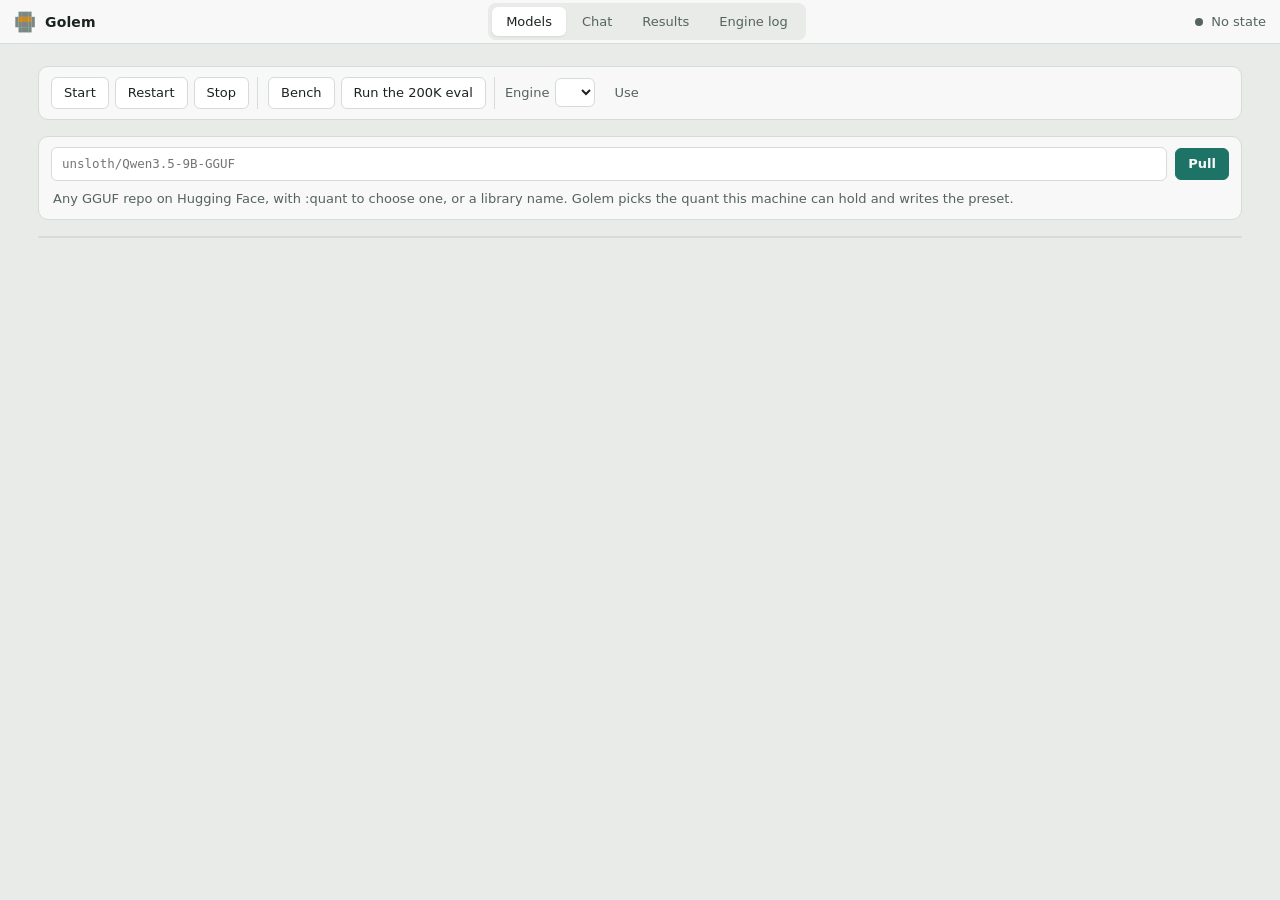
==== bench/report.template.html @ 7718f3d7 "feat(console): a Chat tab that frames the engine's own chat page llama-server serves a chat page on " ====
<!doctype html>
<html lang="en">
<head>
<meta charset="utf-8">
<meta name="viewport" content="width=device-width, initial-scale=1">
<title>Golem</title>
<!-- One page, three places. Served by `golem service` it is the console:
     models, controls, results and the engine log, live. In the Golem window
     (`golem app`) the same page also draws the window's title bar. Written
     by `golem report` it is a snapshot of the results alone. The generator
     replaces the GOLEM_DATA marker with the results.jsonl lines.
     Self-contained: no CDN, no web fonts, opens from file://. -->
<style>
/* The title bar is the header: mark and name, the tabs, the state, and in
   the app the window's own buttons. Under it one working column. Colours
   follow the mark - clay greys, a patina accent, amber kept for "alive" -
   and the one loud element is each model's decode speed. */
:root {
  --ground: #e8ebe8; --surface: #f7f8f7; --raised: #ffffff; --ink: #1b2321; --soft: #56635f;
  --hair: #d5dbd8; --clay: #7a8883; --patina: #1d7466; --spark: #c98a24;
  --ok: #2b8a4b; --busy: #b5731a; --bad: #b23a2e;
  --s1: #1d7466; --s2: #2f67b1; --s3: #b5731a; --s4: #7a4fa6; --s5: #b23a2e; --s6: #56635f;
  --ui: "Segoe UI Variable Text", "Segoe UI Variable", "Segoe UI", system-ui, -apple-system, "Helvetica Neue", sans-serif;
  --display: "Segoe UI Variable Display", "Segoe UI Variable", "Segoe UI", system-ui, -apple-system, sans-serif;
  --code: "Cascadia Mono", "Cascadia Code", ui-monospace, Consolas, monospace;
  --bar: 44px;
  color-scheme: light;
}
@media (prefers-color-scheme: dark) {
  :root:not([data-theme="light"]) {
    --ground: #1f2523; --surface: #262d2b; --raised: #2c3431; --ink: #e3e9e6; --soft: #9aa7a2;
    --hair: #36403d; --clay: #8f9d98; --patina: #52c2ae; --spark: #efb24c;
    --ok: #5cc47e; --busy: #e8a845; --bad: #f07868;
    --s1: #52c2ae; --s2: #6ea9f0; --s3: #e8a845; --s4: #b58ce0; --s5: #f07868; --s6: #9aa7a2;
    color-scheme: dark;
  }
}
:root[data-theme="dark"] {
  --ground: #1f2523; --surface: #262d2b; --raised: #2c3431; --ink: #e3e9e6; --soft: #9aa7a2;
  --hair: #36403d; --clay: #8f9d98; --patina: #52c2ae; --spark: #efb24c;
  --ok: #5cc47e; --busy: #e8a845; --bad: #f07868;
  --s1: #52c2ae; --s2: #6ea9f0; --s3: #e8a845; --s4: #b58ce0; --s5: #f07868; --s6: #9aa7a2;
  color-scheme: dark;
}
* { box-sizing: border-box; scrollbar-width: thin; scrollbar-color: color-mix(in srgb, var(--soft) 45%, transparent) transparent; }
html, body { height: 100%; }
/* An app, not a document: the title bar and the controls stay, and each
   content area - the model list, the results, the log - scrolls itself. */
body { margin: 0; background: var(--ground); color: var(--ink); font: 14px/1.5 var(--ui); -webkit-font-smoothing: antialiased;
  display: flex; flex-direction: column; overflow: hidden; }
code, .code { font-family: var(--code); font-size: 12.5px; }
button, select, input { font: inherit; color: inherit; }
:focus-visible { outline: 2px solid var(--patina); outline-offset: 2px; }

/* ---- title bar --------------------------------------------------------- */
.bar { flex: none; position: relative; z-index: 20; height: var(--bar); display: grid; grid-template-columns: 1fr auto 1fr;
  align-items: center; background: var(--surface); border-bottom: 1px solid var(--hair); user-select: none;
  padding-left: max(14px, env(safe-area-inset-left, 0px)); }
.brand { display: flex; align-items: center; gap: 9px; min-width: 0; }
.brand svg { width: 22px; height: 22px; flex: none; }
.brand span { font: 600 14px/1 var(--display); letter-spacing: .01em; }
.tabs { display: flex; gap: 2px; padding: 4px; background: var(--ground); border-radius: 8px; }
.tabs a { padding: 5px 14px; border-radius: 6px; color: var(--soft); text-decoration: none; font-size: 13px; }
.tabs a:hover { color: var(--ink); }
.tabs a[aria-current="page"] { background: var(--raised); color: var(--ink); box-shadow: 0 1px 2px rgb(0 0 0 / .08); }
.right { display: flex; align-items: center; justify-content: flex-end; gap: 14px; min-width: 0; height: 100%;
  padding-right: max(14px, env(safe-area-inset-right, 0px)); }
.state { display: flex; align-items: center; gap: 8px; font-size: 13px; color: var(--soft); white-space: nowrap; overflow: hidden; }
.state i { width: 8px; height: 8px; border-radius: 50%; background: var(--soft); flex: none; }
.state.up i { background: var(--ok); box-shadow: 0 0 0 3px color-mix(in srgb, var(--ok) 22%, transparent); }
.state.busy i { background: var(--busy); }
.state b { color: var(--ink); font-weight: 600; }
.winbtns { display: none; height: 100%; }
.winbtns button { width: 46px; height: 100%; border: 0; background: transparent; color: var(--soft); cursor: default; display: grid; place-items: center; }
.winbtns button:hover { background: color-mix(in srgb, var(--ink) 8%, transparent); color: var(--ink); }
.winbtns button.x:hover { background: #c42b1c; color: #fff; }
.winbtns svg { width: 10px; height: 10px; stroke: currentColor; fill: none; stroke-width: 1; }
html.app .winbtns { display: flex; }
html.app .right { padding-right: 0; }
.edge { position: fixed; z-index: 30; display: none; }
html.app .edge { display: block; }
.edge.n { top: 0; left: 6px; right: 6px; height: 4px; cursor: n-resize; }
.edge.s { bottom: 0; left: 6px; right: 6px; height: 5px; cursor: s-resize; }
.edge.e { right: 0; top: 6px; bottom: 6px; width: 5px; cursor: e-resize; }
.edge.w { left: 0; top: 6px; bottom: 6px; width: 5px; cursor: w-resize; }
.edge.ne { top: 0; right: 0; width: 8px; height: 8px; cursor: ne-resize; }
.edge.nw { top: 0; left: 0; width: 8px; height: 8px; cursor: nw-resize; }
.edge.se { bottom: 0; right: 0; width: 10px; height: 10px; cursor: se-resize; }
.edge.sw { bottom: 0; left: 0; width: 10px; height: 10px; cursor: sw-resize; }
@media (max-width: 760px) { .bar { grid-template-columns: auto 1fr; } .tabs { grid-column: 1 / -1; grid-row: 2; justify-self: start; }
  .bar { height: auto; padding-block: 8px; row-gap: 8px; } .state span { overflow: hidden; text-overflow: ellipsis; } .state .extra { display: none; } }

/* ---- page -------------------------------------------------------------- */
main { flex: 1; min-height: 0; width: 100%; max-width: 1240px; margin: 0 auto; display: flex;
  padding: 22px max(18px, env(safe-area-inset-right, 0px)) 18px max(18px, env(safe-area-inset-left, 0px)); }
section { flex: 1; min-height: 0; display: flex; flex-direction: column; gap: 16px; }
section[hidden] { display: none; }
section > * { flex: none; }
/* What scrolls in each tab. */
#m-list { flex: 0 1 auto; min-height: 0; overflow-y: auto; }
#tab-results { overflow-y: auto; padding-right: 4px; margin-right: -4px; }
#tab-log > .surface { flex: 1; min-height: 0; display: flex; flex-direction: column; }
#engine-log { flex: 1; min-height: 0; }
#tab-chat > .surface { flex: 1; min-height: 0; display: flex; flex-direction: column; overflow: hidden; }
#chat-key { font-family: var(--code); width: 22ch; }
#chat-frame { flex: 1; min-height: 0; width: 100%; border: 0; border-top: 1px solid var(--hair); background: var(--surface); }
#chat-open { text-decoration: none; }
h2 { font: 600 15px/1.3 var(--display); margin: 14px 0 -6px; }
.sub { color: var(--soft); font-size: 13px; }
.surface { background: var(--surface); border: 1px solid var(--hair); border-radius: 10px; min-width: 0; }
.scroll { overflow-x: auto; }

.btn { font-size: 13px; background: var(--raised); border: 1px solid var(--hair); border-radius: 6px; padding: 5px 12px; cursor: pointer; white-space: nowrap; }
.btn:hover { border-color: color-mix(in srgb, var(--patina) 60%, var(--hair)); }
.btn:disabled { opacity: .45; cursor: default; }
.btn.go { background: var(--patina); border-color: var(--patina); color: var(--surface); font-weight: 600; }
.btn.quiet { background: transparent; border-color: transparent; color: var(--soft); }
.btn.quiet:hover { color: var(--ink); border-color: var(--hair); }
.btn.danger:hover { color: var(--bad); border-color: color-mix(in srgb, var(--bad) 50%, var(--hair)); }
select, input[type=text] { background: var(--raised); border: 1px solid var(--hair); border-radius: 6px; padding: 5px 9px; font-size: 13px; max-width: 100%; }

/* the engine strip */
.strip { display: flex; flex-wrap: wrap; align-items: center; gap: 8px; padding: 10px 12px; }
.strip .group { display: flex; gap: 6px; align-items: center; }
.strip .group + .group { padding-left: 10px; border-left: 1px solid var(--hair); }
.strip label { color: var(--soft); font-size: 13px; }
.msg { margin: 0; padding: 8px 14px; border-top: 1px solid var(--hair); font-size: 13px; color: var(--soft); }
.msg.bad { color: var(--bad); }
pre.log { margin: 0; padding: 12px 14px; font: 12px/1.55 var(--code); color: var(--soft); white-space: pre-wrap; overflow-y: auto; }
#c-log { border-top: 1px solid var(--hair); max-height: 420px; }
/* One job-log line. The clock stamp dims; the === strips stand apart; a
   verdict tag takes the colour the badges use. */
#c-log .jl { min-height: 18px; }
#c-log .jt { color: color-mix(in srgb, var(--soft) 55%, transparent); }
#c-log .jf { color: var(--ink); font-weight: 600; background: color-mix(in srgb, var(--patina) 10%, transparent);
  margin: 2px -14px; padding: 0 14px; }
#c-log .ok { color: var(--ok); }
#c-log .warn { color: var(--busy); }
#c-log .bad { color: var(--bad); }
.progress { padding: 10px 14px 12px; border-top: 1px solid var(--hair); }
.progress .head { display: flex; justify-content: space-between; gap: 12px; font-size: 12px; color: var(--soft); font-variant-numeric: tabular-nums; }
.progress .head b { color: var(--ink); font-weight: 600; overflow: hidden; text-overflow: ellipsis; white-space: nowrap; }
.progress .track { height: 4px; margin-top: 7px; border-radius: 99px; overflow: hidden; background: color-mix(in srgb, var(--patina) 15%, transparent); }
.progress .track i { display: block; height: 100%; width: 0; border-radius: inherit; background: var(--patina); }
@media (prefers-reduced-motion: no-preference) { .progress .track i { transition: width .5s ease-out; } }

/* pull */
.pull { display: flex; gap: 8px; flex-wrap: wrap; align-items: center; padding: 10px 12px; }
.pull input { flex: 1 1 300px; font-family: var(--code); font-size: 12.5px; padding: 7px 10px; }
.pull .sub { flex-basis: 100%; padding-left: 2px; }

/* the model list: one surface, one row per preset */
.models { padding: 0; margin: 0; list-style: none; }
.model { display: grid; grid-template-columns: minmax(0, 1fr) auto; gap: 4px 24px; padding: 16px 18px; border-top: 1px solid var(--hair); }
.model:first-child { border-top: 0; }
.model .name { display: flex; flex-wrap: wrap; align-items: baseline; gap: 4px 10px; }
.model .name strong { font: 600 16px/1.3 var(--display); }
.model .facts { display: flex; flex-wrap: wrap; gap: 2px 16px; color: var(--soft); font-size: 13px; }
.model .facts .code { color: var(--soft); }
.model .speed { grid-column: 2; grid-row: 1 / span 3; align-self: center; text-align: right; font-variant-numeric: tabular-nums; }
.model .speed b { display: block; font: 300 34px/1 var(--display); letter-spacing: -.02em; }
.model .speed b small { font-size: 14px; font-weight: 400; color: var(--soft); letter-spacing: 0; margin-left: 3px; }
.model .speed span { font-size: 12px; color: var(--soft); }
.model .speed.none b { color: var(--hair); }
.model .acts { display: flex; flex-wrap: wrap; gap: 6px; margin-top: 8px; }
.model.serving .name strong::after { content: ""; display: inline-block; width: 7px; height: 7px; margin-left: 9px; border-radius: 50%;
  background: var(--ok); vertical-align: 3px; box-shadow: 0 0 0 3px color-mix(in srgb, var(--ok) 22%, transparent); }
.chip { font-size: 12px; padding: 1px 8px; border-radius: 99px; color: var(--soft); background: color-mix(in srgb, var(--soft) 12%, transparent); }
.chip.role { color: var(--patina); background: color-mix(in srgb, var(--patina) 13%, transparent); }
.chip.away { background: transparent; border: 1px dashed var(--hair); }
.empty { padding: 28px 18px; color: var(--soft); text-align: center; }
@media (max-width: 620px) { .model { grid-template-columns: minmax(0, 1fr); } .model .speed { grid-column: 1; grid-row: auto; text-align: left; } }

/* results */
.filters { display: flex; flex-wrap: wrap; gap: 10px 18px; padding: 10px 12px; }
.filters label { display: flex; gap: 6px; align-items: center; font-size: 13px; color: var(--soft); }
table { border-collapse: collapse; width: 100%; font-size: 13px; }
th, td { padding: 8px 10px; text-align: left; border-bottom: 1px solid var(--hair); white-space: nowrap; }
th { font-weight: 600; color: var(--soft); font-size: 12px; cursor: pointer; user-select: none; background: var(--surface); }
th.num, td.num { text-align: right; font-variant-numeric: tabular-nums; }
tr:last-child td { border-bottom: 0; }
tr.suspect td { opacity: .45; }
tr.classrow td { color: var(--soft); font-size: 12px; font-weight: 600; padding-top: 16px; background: var(--ground); }
.badge { display: inline-block; padding: 0 8px; border-radius: 99px; font-size: 12px; font-weight: 600; }
.PASS { color: var(--ok); background: color-mix(in srgb, var(--ok) 13%, transparent); }
.FAIL { color: var(--bad); background: color-mix(in srgb, var(--bad) 13%, transparent); }
.none { color: var(--soft); border: 1px dashed var(--hair); }
.best { font-weight: 700; color: var(--patina); }
.swatch { display: inline-block; width: 9px; height: 9px; border-radius: 50%; margin-right: 7px; }
.flags { color: var(--soft); font-family: var(--code); font-size: 12px; }
.note { color: var(--soft); max-width: 320px; overflow: hidden; text-overflow: ellipsis; }
.chart { padding: 10px 6px 4px; }
.chart svg { width: 100%; height: auto; display: block; }
.chart text { fill: var(--soft); font-size: 11px; }
.chart .grid { stroke: var(--hair); }
.legend { display: flex; flex-wrap: wrap; gap: 6px 16px; padding: 4px 14px 12px; font-size: 12px; }
#tip { position: fixed; z-index: 40; max-width: 420px; padding: 8px 10px; border: 1px solid var(--hair); border-radius: 8px;
  background: var(--raised); color: var(--ink); font-size: 12px; line-height: 1.5; box-shadow: 0 8px 24px rgb(0 0 0 / .18); pointer-events: none; }
#tip i { color: var(--soft); }
@media (prefers-reduced-motion: no-preference) { .btn, .tabs a { transition: background-color .12s, border-color .12s, color .12s; } }
</style>
</head>
<body>
<header class="bar" id="bar">
  <div class="brand"><svg id="mark" viewBox="0 0 64 68" role="img" aria-label="Golem"></svg><span>Golem</span></div>
  <nav class="tabs" aria-label="Sections">
    <a href="#models" data-tab="models" hidden>Models</a>
    <a href="#chat" data-tab="chat" hidden>Chat</a>
    <a href="#results" data-tab="results">Results</a>
    <a href="#log" data-tab="log" hidden>Engine log</a>
  </nav>
  <div class="right">
    <div class="state" id="c-state"><i></i><span id="c-state-text">Snapshot</span></div>
    <div class="winbtns" aria-label="Window">
      <button data-win="minimize" title="Minimize" aria-label="Minimize"><svg viewBox="0 0 10 10"><path d="M0 5.5h10"/></svg></button>
      <button data-win="maximize" title="Maximize" aria-label="Maximize"><svg viewBox="0 0 10 10"><rect x=".5" y=".5" width="9" height="9"/></svg></button>
      <button data-win="close" class="x" title="Close to the tray" aria-label="Close"><svg viewBox="0 0 10 10"><path d="M0 0l10 10M10 0L0 10"/></svg></button>
    </div>
  </div>
</header>
<div class="edge n" data-edge="n"></div><div class="edge s" data-edge="s"></div><div class="edge e" data-edge="e"></div><div class="edge w" data-edge="w"></div>
<div class="edge ne" data-edge="ne"></div><div class="edge nw" data-edge="nw"></div><div class="edge se" data-edge="se"></div><div class="edge sw" data-edge="sw"></div>

<main>
  <section id="tab-models" hidden>
    <div class="surface">
      <div class="strip" id="control">
        <div class="group">
          <button class="btn" data-run="start">Start</button>
          <button class="btn" data-run="restart">Restart</button>
          <button class="btn danger" data-run="stop">Stop</button>
        </div>
        <div class="group">
          <button class="btn" data-run="bench">Bench</button>
          <button class="btn" data-run="eval">Run the 200K eval</button>
        </div>
        <div class="group">
          <label for="c-engine">Engine</label>
          <select id="c-engine"></select>
          <button class="btn quiet" data-apply="c-engine">Use</button>
        </div>
      </div>
      <p class="msg" id="c-msg" role="status" aria-live="polite" hidden></p>
      <div class="progress" id="c-progress" role="progressbar" aria-valuemin="0" aria-valuemax="100" hidden>
        <div class="head"><b id="c-progress-label"></b><span id="c-progress-amount"></span></div>
        <div class="track"><i id="c-progress-fill"></i></div>
      </div>
      <pre class="log" id="c-log" hidden></pre>
    </div>

    <form class="surface pull" id="pull-form">
      <input type="text" id="pull-ref" placeholder="unsloth/Qwen3.5-9B-GGUF" aria-label="Model to pull from Hugging Face: owner/repo, owner/repo:quant, or a library name" autocomplete="off" spellcheck="false">
      <button class="btn go" type="submit">Pull</button>
      <span class="sub" id="pull-msg">Any GGUF repo on Hugging Face, with :quant to choose one, or a library name. Golem picks the quant this machine can hold and writes the preset.</span>
    </form>

    <ul class="surface models" id="m-list"></ul>
  </section>

  <section id="tab-results">
    <div class="surface filters">
      <label>Host <select id="f-host"></select></label>
      <label>Engine <select id="f-engine"></select></label>
      <label>Model <select id="f-model"></select></label>
      <label>Size <select id="f-class"></select></label>
      <label><input type="checkbox" id="f-quiet" checked> Quiet runs only</label>
    </div>

    <h2>Best decode per model and engine build</h2>
    <div class="surface scroll"><table id="board"></table></div>

    <h2>Decode against prefill <span class="sub" id="chart-class"></span></h2>
    <div class="surface chart">
      <div class="filters" style="padding:6px 8px 0"><label>Show <select id="f-class-chart"></select></label></div>
      <div id="scatter"></div><div class="legend" id="legend"></div>
      <p class="sub" style="margin:0;padding:0 14px 12px">Models of different sizes do not compare: a 0.5B at 269 t/s says nothing
        about a 35B at 59. Pick a size, or read t/s per active B in the table.</p>
    </div>

    <h2>All runs <span class="sub" id="meta"></span></h2>
    <div class="surface scroll"><table id="runs"></table></div>
  </section>

  <section id="tab-chat" hidden>
    <div class="surface">
      <div class="strip" id="chat-key-strip">
        <span class="sub">The chat asks for an API key the first time. Paste this one into it:</span>
        <input type="password" id="chat-key" readonly aria-label="API key" spellcheck="false">
        <button class="btn go" id="chat-copy">Copy key</button>
        <button class="btn quiet" id="chat-show">Show</button>
        <a class="btn quiet" id="chat-open" target="_blank" rel="noopener">Open in the browser</a>
      </div>
      <p class="msg" id="chat-msg" role="status" aria-live="polite" hidden></p>
      <iframe id="chat-frame" title="Chat" allow="clipboard-read; clipboard-write; microphone" hidden></iframe>
    </div>
  </section>

  <section id="tab-log" hidden>
    <div class="surface"><div class="strip sub" id="log-file"></div><pre class="log" id="engine-log"></pre></div>
  </section>
  <div id="tip" hidden></div>
</main>

<script id="golem-data" type="application/json">/*GOLEM_DATA*/</script>
<script>
"use strict";
let ROWS = [];
try { ROWS = JSON.parse(document.getElementById("golem-data").textContent); } catch (e) { ROWS = []; }

const $ = (id) => document.getElementById(id);
const esc = (s) => String(s ?? "").replace(/[&<>"]/g, (c) => ({ "&": "&amp;", "<": "&lt;", ">": "&gt;", '"': "&quot;" }[c]));
const fmt = (v, d = 1) => (v == null || isNaN(v)) ? "–" : Number(v).toFixed(d);
const day = (ts) => (ts || "").slice(0, 10);
// A verdict as a class name: only the two the stylesheet knows, whatever a
// row says.
const verdict = (v) => (v === "PASS" || v === "FAIL" ? v : "none");
// The records, one per line; a line that will not parse (a write cut short)
// is skipped rather than costing the page every other row.
const parseRows = (text) => text.split("\n").filter((l) => l.trim().startsWith("{")).flatMap((l) => {
  try { return [JSON.parse(l)]; } catch (e) { return []; }
});
const post = (path, body) => fetch(path, { method: "POST", headers: { "Content-Type": "application/x-www-form-urlencoded" }, body });

// ---- the window (golem app) -------------------------------------------
// The app opens the page with ?app; the title bar then moves, resizes and
// closes the window through the webview's message channel - wry's
// window.ipc, or WebView2's own chrome.webview under it.
const send = window.ipc?.postMessage ? (m) => window.ipc.postMessage(m)
  : window.chrome?.webview?.postMessage ? (m) => window.chrome.webview.postMessage(m) : null;
const APP = (new URLSearchParams(location.search).has("app") || !!window.__GOLEM_APP__) && !!send;
if (APP) {
  document.documentElement.classList.add("app");
  const ask = send;
  $("bar").addEventListener("mousedown", (e) => {
    if (e.button !== 0 || e.target.closest("a, button, select, input")) return;
    if (e.detail === 2) ask("maximize"); else ask("drag");
  });
  document.querySelectorAll("[data-win]").forEach((b) => b.onclick = () => ask(b.dataset.win));
  document.querySelectorAll("[data-edge]").forEach((d) => d.addEventListener("mousedown", (e) => {
    if (e.button === 0) { e.preventDefault(); ask("resize:" + d.dataset.edge); }
  }));
}

// ---- the mark ---------------------------------------------------------
// The same cells as golem_core::mark::GRID (a test keeps them equal):
// 0 empty, 1 clay, 2 spark. The spark shows the engine's state.
const GRID = ["011110", "122221", "111111", "011110"];
function drawMark(state) {
  const cw = 10, ch = 16, pad = 2;
  const spark = state === "up" ? "var(--ok)" : state === "busy" ? "var(--busy)" : state === "down" ? "var(--soft)" : "var(--spark)";
  let out = "";
  GRID.forEach((row, r) => [...row].forEach((c, k) => {
    if (c === "0") return;
    out += `<rect x="${pad + k * cw}" y="${pad + r * ch}" width="${cw + .3}" height="${ch + .3}" fill="${c === "2" ? spark : "var(--clay)"}"/>`;
  }));
  $("mark").innerHTML = out;
}
drawMark();

// ---- tabs -------------------------------------------------------------
let LIVE = false;
function showTab(name) {
  const tabs = [...document.querySelectorAll(".tabs a")].filter((a) => !a.hidden).map((a) => a.dataset.tab);
  if (!tabs.includes(name)) name = tabs[0];
  document.querySelectorAll(".tabs a").forEach((a) => {
    if (a.dataset.tab === name) a.setAttribute("aria-current", "page");
    else a.removeAttribute("aria-current");
  });
  ["models", "chat", "results", "log"].forEach((t) => { $("tab-" + t).hidden = t !== name; });
  if (name === "chat") showChat();
}
window.addEventListener("hashchange", () => showTab(location.hash.slice(1)));

// ---- results ----------------------------------------------------------
const KEY_FLAGS = ["n-cpu-moe", "fit", "fit-target", "ubatch-size", "spec-type", "ctx-size", "cache-type-k"];
const flagStr = (f) => KEY_FLAGS.filter((k) => f && f[k] != null).map((k) => `${k.replace("cache-type-", "kv-")}=${f[k]}`).join(" ");

// What the model is, read from its GGUF header when the row was recorded.
const paramsCell = (r) => {
  if (r.params_b == null) return "–";
  let s = `${fmt(r.params_b, 1)}B`;
  if (r.moe && r.params_active_b != null) s += ` / ${fmt(r.params_active_b, 1)}B active`;
  if (r.experts) s += `, ${esc(r.experts)}`;
  return s;
};

// Comparing tok/s across model sizes is not a comparison, so the leaderboard
// ranks inside size classes, and the cross-size column is an explicit
// ratio - decode per billion *active* parameters.
const CLASSES = ["Up to 2B active", "2–8B active", "8–20B active", "20B+ active", "Unknown size"];
const classOf = (r) => {
  const p = r.params_active_b ?? r.params_b;
  if (p == null) return CLASSES[4];
  if (p < 2) return CLASSES[0];
  if (p < 8) return CLASSES[1];
  if (p < 20) return CLASSES[2];
  return CLASSES[3];
};
const efficiency = (r) => {
  const p = r.params_active_b ?? r.params_b;
  return p && r.decode_median ? r.decode_median / p : null;
};
const modelLine = (r) => {
  const bits = [];
  if (r.params_b != null) bits.push(`${fmt(r.params_b, 1)}B params` + (r.moe && r.params_active_b != null ? ` (${fmt(r.params_active_b, 1)}B active)` : ""));
  if (r.moe) bits.push(`MoE${r.experts ? " " + r.experts : ""}`);
  if (r.n_layer) bits.push(`${r.n_layer} layers`);
  if (r.ctx) bits.push(`served ctx ${(r.ctx / 1024).toFixed(0)}K` + (r.ctx_train && r.ctx_train != r.ctx ? ` (native ${(r.ctx_train / 1024).toFixed(0)}K)` : ""));
  return bits.join(", ");
};

let modelNames = [];
const colorOf = (m) => `var(--s${(modelNames.indexOf(m) % 6) + 1})`;
function fillSelect(id, values) {
  const sel = $(id), cur = sel.value;
  sel.innerHTML = `<option value="">All</option>` + values.map((v) => `<option>${esc(v)}</option>`).join("");
  if (values.includes(cur)) sel.value = cur;
}
function fillFilters() {
  modelNames = [...new Set(ROWS.map((r) => r.model))].sort();
  fillSelect("f-host", [...new Set(ROWS.map((r) => r.host))].sort());
  fillSelect("f-engine", [...new Set(ROWS.map((r) => r.engine))].sort());
  fillSelect("f-model", modelNames);
}
fillFilters();
fillSelect("f-class", CLASSES);
fillSelect("f-class-chart", CLASSES);
// The most common host by default: numbers only compare on the same box.
const hostCount = {};
ROWS.forEach((r) => { hostCount[r.host] = (hostCount[r.host] || 0) + 1; });
const topHost = Object.keys(hostCount).sort((a, b) => hostCount[b] - hostCount[a])[0];
if (topHost) $("f-host").value = topHost;

function filtered() {
  const h = $("f-host").value, e = $("f-engine").value, m = $("f-model").value, q = $("f-quiet").checked, c = $("f-class").value;
  return ROWS.filter((r) => (!h || r.host === h) && (!e || r.engine === e) && (!m || r.model === m)
    && (!q || r.quiet !== false) && (!c || classOf(r) === c));
}

function renderBoard(rows) {
  const groups = {};
  rows.forEach((r) => {
    const k = [r.host, r.engine, r.engine_build, r.model].join("|");
    (groups[k] = groups[k] || { bench: [], eval: [] })[r.kind === "eval" ? "eval" : "bench"].push(r);
  });
  const lines = Object.values(groups).filter((g) => g.bench.length).map((g) => {
    const best = g.bench.reduce((a, b) => ((b.decode_median ?? 0) > (a.decode_median ?? 0) ? b : a));
    const ev = g.eval.sort((a, b) => (a.ts < b.ts ? 1 : -1))[0];
    return { best, ev };
  }).sort((a, b) => {
    const ca = CLASSES.indexOf(classOf(a.best)), cb = CLASSES.indexOf(classOf(b.best));
    return ca - cb || (b.best.decode_median ?? 0) - (a.best.decode_median ?? 0);
  });
  if (!lines.length) { $("board").innerHTML = `<tr><td class="empty">No bench runs match the filters.</td></tr>`; return; }
  const bestByClass = {};
  lines.forEach(({ best: r }) => {
    const c = classOf(r);
    if (!(c in bestByClass) || (r.decode_median ?? 0) > bestByClass[c]) bestByClass[c] = r.decode_median;
  });
  let lastClass = null;
  $("board").innerHTML = `<thead><tr><th>Model</th><th>Engine</th><th>Params</th><th class="num">Ctx</th><th class="num">Threads</th><th class="num">Decode</th><th class="num">Best</th>
    <th class="num">MTP</th><th class="num">Prefill</th><th class="num">t/s per active B</th><th class="num">VRAM GB</th><th class="num">RAM GB</th><th>200K needle</th><th class="num">At depth</th><th>Date</th><th>Flags</th></tr></thead><tbody>` +
    lines.map(({ best: r, ev }) => {
      const needle = ev?.eval?.needle;
      const cls = classOf(r);
      const head = cls !== lastClass ? `<tr class="classrow"><td colspan="16">${esc(cls)}</td></tr>` : "";
      lastClass = cls;
      return head + `<tr><td><span class="swatch" style="background:${colorOf(r.model)}"></span>${esc(r.model)}</td>
        <td>${esc(r.engine)} <span class="flags">${esc(r.engine_build)}</span></td>
        <td>${paramsCell(r)}</td>
        <td class="num">${r.ctx ? (r.ctx / 1024).toFixed(0) + "K" : "–"}</td>
        <td class="num">${r.threads != null ? r.threads : "–"}</td>
        <td class="num ${r.decode_median === bestByClass[cls] ? "best" : ""}">${fmt(r.decode_median)}</td><td class="num">${fmt(r.decode_best)}</td>
        <td class="num">${r.draft_accept == null ? "–" : Math.round(r.draft_accept * 100) + "%"}</td>
        <td class="num">${fmt(r.prefill, 0)}</td><td class="num">${fmt(efficiency(r), 1)}</td>
        <td class="num">${r.vram_mib ? fmt(r.vram_mib / 1024) : "–"}</td>
        <td class="num">${r.ram_used_gib != null ? fmt(r.ram_used_gib) : "–"}</td>
        <td>${needle ? `<span class="badge ${verdict(needle)}">${needle === "PASS" ? "Pass" : "Fail"}</span>` : `<span class="badge none">Not run</span>`}${ev?.eval?.tools === "FAIL" ? ` <span class="badge FAIL">Tools</span>` : ""}</td>
        <td class="num">${fmt(ev?.eval?.depth_decode)}</td><td>${day(r.ts)}</td><td class="flags">${esc(flagStr(r.flags))}</td></tr>`;
    }).join("") + "</tbody>";
}

function renderScatter(rows) {
  const active = $("f-class-chart").value;
  $("chart-class").textContent = active ? active : "every size";
  const pts = rows.filter((r) => r.kind === "bench" && r.decode_median && r.prefill && (!active || classOf(r) === active));
  if (!pts.length) { $("scatter").innerHTML = `<div class="empty">No bench runs with both decode and prefill.</div>`; $("legend").innerHTML = ""; return; }
  const W = 900, H = 320, L = 48, R = 16, T = 12, B = 34;
  const xs = pts.map((p) => p.prefill), ys = pts.map((p) => p.decode_median);
  const pad = (lo, hi) => { const d = (hi - lo) || hi * 0.2 || 1; return [Math.max(0, lo - d * 0.15), hi + d * 0.15]; };
  const [x0, x1] = pad(Math.min(...xs), Math.max(...xs)), [y0, y1] = pad(Math.min(...ys), Math.max(...ys));
  const X = (v) => L + (v - x0) / (x1 - x0) * (W - L - R), Y = (v) => H - B - (v - y0) / (y1 - y0) * (H - T - B);
  const ticks = (lo, hi) => { const s = Math.pow(10, Math.floor(Math.log10((hi - lo) / 4))); const st = [1, 2, 5, 10].map((m) => m * s).find((v) => (hi - lo) / v <= 6); const out = []; for (let v = Math.ceil(lo / st) * st; v <= hi; v += st) out.push(+v.toFixed(6)); return out; };
  let svg = `<svg viewBox="0 0 ${W} ${H}" role="img" aria-label="Decode against prefill">`;
  ticks(y0, y1).forEach((v) => { svg += `<line class="grid" x1="${L}" x2="${W - R}" y1="${Y(v)}" y2="${Y(v)}"/><text x="${L - 6}" y="${Y(v) + 4}" text-anchor="end">${v}</text>`; });
  ticks(x0, x1).forEach((v) => { svg += `<text x="${X(v)}" y="${H - B + 16}" text-anchor="middle">${v}</text>`; });
  svg += `<text x="${(L + W - R) / 2}" y="${H - 4}" text-anchor="middle">Prefill tok/s</text>`;
  svg += `<text x="12" y="${(T + H - B) / 2}" text-anchor="middle" transform="rotate(-90 12 ${(T + H - B) / 2})">Decode tok/s (median)</text>`;
  pts.forEach((p, i) => {
    svg += `<circle cx="${X(p.prefill)}" cy="${Y(p.decode_median)}" r="6" fill="${colorOf(p.model)}" fill-opacity=".85"
      stroke="var(--surface)" stroke-width="1.5" data-i="${i}" class="pt"><title>${esc(p.model)}</title></circle>`;
  });
  $("scatter").innerHTML = svg + "</svg>";
  $("legend").innerHTML = [...new Set(pts.map((p) => p.model))].map((m) => `<span><span class="swatch" style="background:${colorOf(m)}"></span>${esc(m)}</span>`).join("");
  wireTip(pts);
}

// Hovering a point shows what it was: the model, the engine and build, the
// context and flags it ran with, and every number.
function wireTip(pts) {
  const tip = $("tip");
  document.querySelectorAll("#scatter .pt").forEach((c) => {
    c.onmouseenter = (e) => {
      const p = pts[+c.dataset.i];
      tip.innerHTML =
        `<b>${esc(p.model)}</b> <span class="flags">${esc(p.model_file || "")}</span><br>` +
        `${esc(modelLine(p))}<br>` +
        `${esc(p.engine)} <span class="flags">${esc(p.engine_build)}</span>, ${esc(day(p.ts))}<br>` +
        `<b>${fmt(p.decode_median)}</b> t/s decode (best ${fmt(p.decode_best)})` +
        (p.draft_accept != null ? `, MTP ${Math.round(p.draft_accept * 100)}%` : "") + `<br>` +
        `${fmt(p.prefill, 0)} t/s prefill, VRAM ${p.vram_mib ? fmt(p.vram_mib / 1024) : "–"} GB` +
        (p.ram_used_gib != null ? `, RAM ${fmt(p.ram_used_gib)} GB` : "") +
        (p.threads != null ? `, ${p.threads} threads` : "") + `<br>` +
        `<span class="flags">${esc(flagStr(p.flags))}</span>` +
        (p.note ? `<br><i>${esc(p.note)}</i>` : "");
      tip.hidden = false;
      moveTip(e);
    };
    c.onmousemove = moveTip;
    c.onmouseleave = () => { tip.hidden = true; };
  });
}
function moveTip(e) {
  const tip = $("tip"), pad = 14, w = tip.offsetWidth, h = tip.offsetHeight;
  let x = e.clientX + pad, y = e.clientY + pad;
  if (x + w > window.innerWidth - 8) x = e.clientX - w - pad;
  if (y + h > window.innerHeight - 8) y = e.clientY - h - pad;
  tip.style.left = x + "px";
  tip.style.top = y + "px";
}

let sortKey = "ts", sortDir = -1;
const COLS = [
  ["ts", "Time", (r) => (r.ts || "").replace("T", " ").slice(0, 16)],
  ["kind", "Kind", (r) => r.kind],
  ["model", "Model", (r) => `<span class="swatch" style="background:${colorOf(r.model)}"></span>${esc(r.model)}`],
  ["engine_build", "Build", (r) => esc(`${r.engine} ${r.engine_build}`)],
  ["model_stats", "Params", (r) => paramsCell(r), false],
  ["ctx", "Ctx", (r) => (r.ctx ? (r.ctx / 1024).toFixed(0) + "K" : "–"), true],
  ["threads", "Threads", (r) => (r.threads != null ? r.threads : "–"), true],
  ["decode", "Decode", (r) => fmt(r.kind === "eval" ? r.eval?.decode_best : r.decode_median), true],
  ["prefill", "Prefill", (r) => fmt(r.kind === "eval" ? r.eval?.needle_prefill : r.prefill, 0), true],
  ["vram_mib", "VRAM GB", (r) => (r.vram_mib ? fmt(r.vram_mib / 1024) : "–"), true],
  ["ram_used_gib", "RAM GB", (r) => (r.ram_used_gib != null ? fmt(r.ram_used_gib) : "–"), true],
  ["result", "Eval", (r) => (r.kind === "eval" ? `<span class="badge ${verdict(r.eval?.needle)}">${r.eval?.needle === "PASS" ? "Pass" : r.eval?.needle === "FAIL" ? "Fail" : "–"}</span>` : "")],
  ["flags", "Flags", (r) => `<span class="flags">${esc(flagStr(r.flags))}</span>`],
  ["note", "Note", (r) => `<span class="note" title="${esc(r.note)}">${esc(r.note)}</span>`],
];
const sortVal = (r, k) => k === "decode" ? (r.kind === "eval" ? r.eval?.decode_best : r.decode_median) ?? -1
  : k === "prefill" ? (r.kind === "eval" ? r.eval?.needle_prefill : r.prefill) ?? -1
  : k === "flags" ? flagStr(r.flags) : k === "model_stats" ? (r.params_b ?? -1) : k === "result" ? r.eval?.needle || "" : r[k] ?? "";

function renderRuns(rows) {
  const sorted = rows.slice().sort((a, b) => { const x = sortVal(a, sortKey), y = sortVal(b, sortKey); return (x > y ? 1 : x < y ? -1 : 0) * sortDir; });
  const order = (k) => (k === sortKey ? (sortDir > 0 ? "ascending" : "descending") : "none");
  $("runs").innerHTML = `<thead><tr>${COLS.map(([k, label, , num]) => `<th data-k="${k}" class="${num ? "num" : ""}" tabindex="0" aria-sort="${order(k)}">${label}${k === sortKey ? (sortDir > 0 ? " ▲" : " ▼") : ""}</th>`).join("")}</tr></thead><tbody>` +
    (sorted.length ? sorted.map((r) => `<tr class="${r.quiet === false ? "suspect" : ""}">${COLS.map(([, , f, num]) => `<td class="${num ? "num" : ""}">${f(r)}</td>`).join("")}</tr>`).join("")
      : `<tr><td class="empty" colspan="${COLS.length}">No runs match the filters.</td></tr>`) + "</tbody>";
  $("runs").querySelectorAll("th").forEach((th) => {
    const sort = () => { const k = th.dataset.k; sortDir = k === sortKey ? -sortDir : -1; sortKey = k; renderRuns(filtered()); $("runs").querySelector(`th[data-k="${k}"]`)?.focus(); };
    th.onclick = sort;
    th.onkeydown = (e) => { if (e.key === "Enter" || e.key === " ") { e.preventDefault(); sort(); } };
  });
}

function render() {
  const rows = filtered();
  const last = ROWS.map((r) => r.ts).sort().pop();
  $("meta").textContent = `${ROWS.length} recorded, the last ${last ? last.replace("T", " ").slice(0, 16) + " UTC" : "never"}`;
  renderBoard(rows); renderScatter(rows); renderRuns(rows);
}
["f-host", "f-engine", "f-model", "f-class", "f-class-chart", "f-quiet"].forEach((id) => $(id).addEventListener("change", render));
render();

// ---- the console (served by golem service) ------------------------------
// results.jsonl is the single source of truth: poll it and the state. A
// snapshot page (file://) answers neither, keeps its data and shows Results.

// A model's best measured decode on this machine: the fastest bench row for
// it, with that row's prefill.
function bestRun(name) {
  const runs = ROWS.filter((r) => r.kind === "bench" && r.model === name && r.decode_median);
  return runs.reduce((a, b) => (!a || b.decode_median > a.decode_median ? b : a), null);
}

const busyNote = "The console is not answering. Is golem service running?";

// What an action answered, said under the engine buttons: the service's own
// words for a refusal ("a job is already running"), a short one for success.
const ANSWERS = { applied: "Done. It takes effect at the next start.", added: "Preset added.",
  "bad-input": "Refused: the default model stays, and only what this machine has can be chosen.",
  deleted: "Model file deleted.", removed: "Preset removed." };
async function say(response) {
  const text = (await response.text()).trim();
  let words = text;
  try { const r = JSON.parse(text).result; words = ANSWERS[r] || r; } catch (e) { /* plain text */ }
  const msg = $("c-msg");
  msg.textContent = words;
  msg.className = "msg" + (response.ok ? "" : " bad");
  msg.hidden = !words;
}

// The list is rebuilt only when what it shows has changed, so a poll does not
// take the focus from a button or a choice from a menu.
let modelsShown = "";
function renderModels(models, state) {
  const running = !!state?.job_running;
  const serving = state?.up ? state.alias : null;
  const shown = JSON.stringify([models, running, serving, ROWS.length]);
  if (shown === modelsShown) return;
  modelsShown = shown;
  $("m-list").innerHTML = models.length ? models.map((m) => {
    const run = bestRun(m.Name);
    const chips = [
      m.Role ? `<span class="chip role">${esc(m.Role)}</span>` : "",
      m.Default ? `<span class="chip">default</span>` : "",
      m.Moe ? `<span class="chip">MoE ${esc(m.Experts)}</span>` : "",
      m.Mtp ? `<span class="chip">MTP</span>` : "",
      m.Present ? "" : `<span class="chip away">not downloaded</span>`,
    ].join("");
    const facts = [
      m.ParamsB ? `<span>${fmt(m.ParamsB, 1)}B${m.Moe && m.ParamsActiveB ? `, ${fmt(m.ParamsActiveB, 1)}B active` : ""}</span>` : "",
      m.Gb ? `<span>${fmt(m.Gb)} GB</span>` : "",
      m.Ctx ? `<span>${Math.round(m.Ctx / 1024)}K context</span>` : "",
      `<span class="code">${esc(m.Repo || m.File)}</span>`,
    ].join("");
    const acts = [
      m.Present
        ? (m.Default ? "" : `<button class="btn" data-alias="${esc(m.Name)}">Make default</button>`)
        : `<button class="btn" data-pull="${esc(m.Name)}">Download</button>`,
      m.Present ? `<button class="btn" data-tune="${esc(m.Name)}" title="Find the split and context for this machine, gate it, and serve it">Tune</button>` : "",
      m.Present ? `<button class="btn quiet danger" data-delmodel="${esc(m.Name)}">Delete file</button>` : "",
      m.Default ? "" : `<button class="btn quiet danger" data-delpreset="${esc(m.Name)}">Remove</button>`,
    ].join("");
    return `<li class="model${m.Name === serving ? " serving" : ""}">
      <div class="name"><strong>${esc(m.Name)}</strong>${chips}</div>
      <div class="facts">${facts}</div>
      <div class="speed${run ? "" : " none"}">${run ? `<b>${fmt(run.decode_median)}<small>t/s</small></b><span>${fmt(run.prefill, 0)} prefill</span>` : `<b>–</b><span>not measured yet</span>`}</div>
      <div class="acts">${acts}</div></li>`;
  }).join("") : `<li class="empty">No models yet. Pull one above.</li>`;
  $("m-list").querySelectorAll("button").forEach((b) => { b.disabled = running; });

  const act = (sel, fn) => $("m-list").querySelectorAll(sel).forEach((b) => b.onclick = async () => {
    b.disabled = true;
    try { const r = await fn(b); if (r) await say(r); else b.disabled = false; }
    catch (e) { $("pull-msg").textContent = busyNote; }
    setTimeout(pollLive, 1200);
  });
  act("[data-alias]", (b) => post("api/run", `action=alias&arg=${encodeURIComponent(b.dataset.alias)}`));
  act("[data-pull]", (b) => post("api/run", `action=pull&arg=${encodeURIComponent(b.dataset.pull)}`));
  act("[data-tune]", (b) => post("api/run", `action=tune&arg=${encodeURIComponent(b.dataset.tune)}`));
  // Deleting asks first: the file can be downloaded again, the preset has a
  // .bak beside it.
  act("[data-delmodel]", (b) => confirm(`Delete the model file of ${b.dataset.delmodel}?\n\nIt can be downloaded again later.`)
    ? post("api/delmodel", `arg=${encodeURIComponent(b.dataset.delmodel)}`) : null);
  act("[data-delpreset]", (b) => confirm(`Remove ${b.dataset.delpreset} from the presets?\n\nThe model file stays on disk.`)
    ? post("api/delpreset", `arg=${encodeURIComponent(b.dataset.delpreset)}`) : null);
}

function renderState(s) {
  const busy = s.job_running;
  jobRunning = !!busy;
  $("c-state").className = "state " + (busy ? "busy" : s.up ? "up" : "");
  const p = busy ? s.job_progress : null;
  $("c-state-text").innerHTML = busy ? `<b>${esc(s.job_action)}</b> running${p ? `, ${p.percent}%` : ""}`
    : s.up ? `Serving <b>${esc(s.alias)}</b>${s.vram ? `<span class="extra">, ${(s.vram / 1024).toFixed(1)} GB VRAM</span>` : ""}`
    : `Stopped, default <b>${esc(s.alias || "none")}</b>`;
  drawMark(busy ? "busy" : s.up ? "up" : "down");
  // Rebuilt only when the list or the setting changed: a choice not yet
  // applied with "Use" survives the poll.
  const engines = JSON.stringify([s.engines, s.engine]);
  if ($("c-engine").dataset.shown !== engines) {
    $("c-engine").dataset.shown = engines;
    $("c-engine").innerHTML = (s.engines || []).map((v) => `<option${v === s.engine ? " selected" : ""}>${esc(v)}</option>`).join("");
  }
  const bar = $("c-progress");
  bar.hidden = !p;
  if (p) {
    $("c-progress-label").textContent = p.label;
    $("c-progress-amount").textContent = `${p.amount} · ${p.percent}%`;
    $("c-progress-fill").style.width = `${p.percent}%`;
    bar.setAttribute("aria-valuenow", p.percent);
    bar.setAttribute("aria-label", p.label);
  }
  const log = $("c-log");
  log.hidden = !s.job_tail;
  if (s.job_tail) renderJobLog(log, s.job_tail);
  document.querySelectorAll("#control .btn, #pull-form .btn").forEach((b) => { b.disabled = !!busy; });
}

// The job pane, one div per line: the clock stamp dimmed, the === strips
// bold, a verdict tag coloured. Rebuilt only when the text changed - the
// page polls several times a second - and the reader's scroll position
// stays unless they were already at the bottom, where new lines follow.
let jobLogShown = null;
function renderJobLog(pre, text) {
  if (text === jobLogShown) return;
  jobLogShown = text;
  const atEnd = pre.scrollTop + pre.clientHeight >= pre.scrollHeight - 4;
  pre.innerHTML = text.split("\n").map((line) => {
    const stamp = line.match(/^\d\d:\d\d:\d\d /)?.[0] || "";
    const body = line.slice(stamp.length);
    const cls = /^=== .* ===$/.test(body) ? " jf"
      : body.startsWith("[ OK ]") ? " ok"
      : body.startsWith("[WARN]") ? " warn"
      : body.startsWith("[FAIL]") ? " bad" : "";
    const rest = cls === " jf" ? body.replace(/^=== | ===$/g, "") : body;
    return `<div class="jl${cls}">${stamp ? `<span class="jt">${esc(stamp)}</span>` : ""}${esc(rest)}</div>`;
  }).join("");
  if (atEnd) pre.scrollTop = pre.scrollHeight;
}

async function pollLive() {
  let live = false;
  try {
    const r = await fetch("results.jsonl", { cache: "no-store" });
    if (r.ok) {
      const rows = parseRows(await r.text());
      if (rows.length !== ROWS.length || (rows.length && rows[rows.length - 1].ts !== ROWS[ROWS.length - 1]?.ts)) {
        ROWS = rows;
        fillFilters();
        render();
      }
      live = true;
    }
  } catch (e) { live = false; }
  if (live !== LIVE) {
    LIVE = live;
    document.querySelectorAll('.tabs a[data-tab="models"], .tabs a[data-tab="chat"], .tabs a[data-tab="log"]').forEach((a) => { a.hidden = !live; });
    showTab(location.hash.slice(1) || (live ? "models" : "results"));
  }
  if (!live) return;
  let state = null;
  try { state = await (await fetch("api/state", { cache: "no-store" })).json(); renderState(state); }
  catch (e) { $("c-state-text").textContent = "No state"; }
  ENGINE_UP = !!state?.up;
  if (!$("tab-chat").hidden) showChat();
  try { renderModels(await (await fetch("api/models", { cache: "no-store" })).json(), state); } catch (e) { /* older service */ }
  try {
    const l = await (await fetch("api/logs", { cache: "no-store" })).json();
    $("log-file").textContent = l.file ? l.file : "No engine log yet. It starts with the engine.";
    $("engine-log").textContent = l.text || "";
  } catch (e) { /* no log */ }
}

// ---- chat ---------------------------------------------------------------
// The Chat tab frames the engine's own chat page (llama-server's, on the
// engine's port). That page keeps its API key in its own origin's storage,
// which this page cannot write, so the key is shown here to paste once.
let ENGINE_UP = false;
let CHAT = null;        // { host, port, key } from api/chat
let chatShown = "";     // the URL the frame was loaded with, while it is up
async function showChat() {
  if (!CHAT) {
    try { CHAT = await (await fetch("api/chat", { cache: "no-store" })).json(); } catch (e) { return; }
    $("chat-key").value = CHAT.key || "";
  }
  // A wildcard bind is reached the way this page was; anything else by name.
  const wild = CHAT.host === "0.0.0.0" || CHAT.host === "::";
  const url = `http://${wild ? location.hostname : CHAT.host}:${CHAT.port}/`;
  $("chat-open").href = url;
  const frame = $("chat-frame"), msg = $("chat-msg");
  frame.hidden = !ENGINE_UP;
  msg.hidden = ENGINE_UP;
  if (!ENGINE_UP) {
    msg.textContent = "The chat opens when a model is serving. Start one from Models.";
    chatShown = "";
    frame.removeAttribute("src");
  } else if (chatShown !== url) {
    // Loaded once per start: the poll must not reload a conversation.
    frame.src = url;
    chatShown = url;
  }
}
$("chat-show").onclick = () => {
  const input = $("chat-key"), hidden = input.type === "password";
  input.type = hidden ? "text" : "password";
  $("chat-show").textContent = hidden ? "Hide" : "Show";
};
$("chat-copy").onclick = async () => {
  const input = $("chat-key");
  let copied = false;
  try { await navigator.clipboard.writeText(input.value); copied = true; } catch (e) {
    // No async clipboard (an insecure origin, an older webview): select it.
    const type = input.type;
    input.type = "text";
    input.select();
    try { copied = document.execCommand("copy"); } catch (err) { copied = false; }
    input.type = type;
  }
  $("chat-copy").textContent = copied ? "Copied" : "Select and copy it";
  setTimeout(() => { $("chat-copy").textContent = "Copy key"; }, 2000);
};

document.querySelectorAll("#control .btn").forEach((b) => b.onclick = async () => {
  b.disabled = true;
  const apply = b.dataset.apply;
  const body = apply ? `action=engine&arg=${encodeURIComponent($(apply).value)}` : `action=${b.dataset.run}`;
  try { await say(await post("api/run", body)); } catch (e) { $("pull-msg").textContent = busyNote; }
  setTimeout(pollLive, 1200);
});
$("pull-form").onsubmit = async (e) => {
  e.preventDefault();
  const ref = $("pull-ref").value.trim();
  if (!ref) { $("pull-msg").textContent = "Type owner/repo, owner/repo:quant or a library name."; return; }
  $("pull-msg").textContent = `Pulling ${ref}. Its progress shows under the engine buttons.`;
  try {
    const r = await post("api/run", `action=pull&arg=${encodeURIComponent(ref)}`);
    if (!r.ok) $("pull-msg").textContent = await r.text();
    else $("pull-ref").value = "";
  } catch (err) { $("pull-msg").textContent = busyNote; }
  setTimeout(pollLive, 1200);
};

showTab(location.hash.slice(1) || "results");
// Every 5 s, and every 1.5 s while a job runs so its bar moves; never two
// polls at once.
let polling = false, jobRunning = false;
async function tick() {
  if (!polling) {
    polling = true;
    try { await pollLive(); } finally { polling = false; }
  }
  setTimeout(tick, jobRunning ? 1500 : 5000);
}
tick();
</script>
</body>
</html>
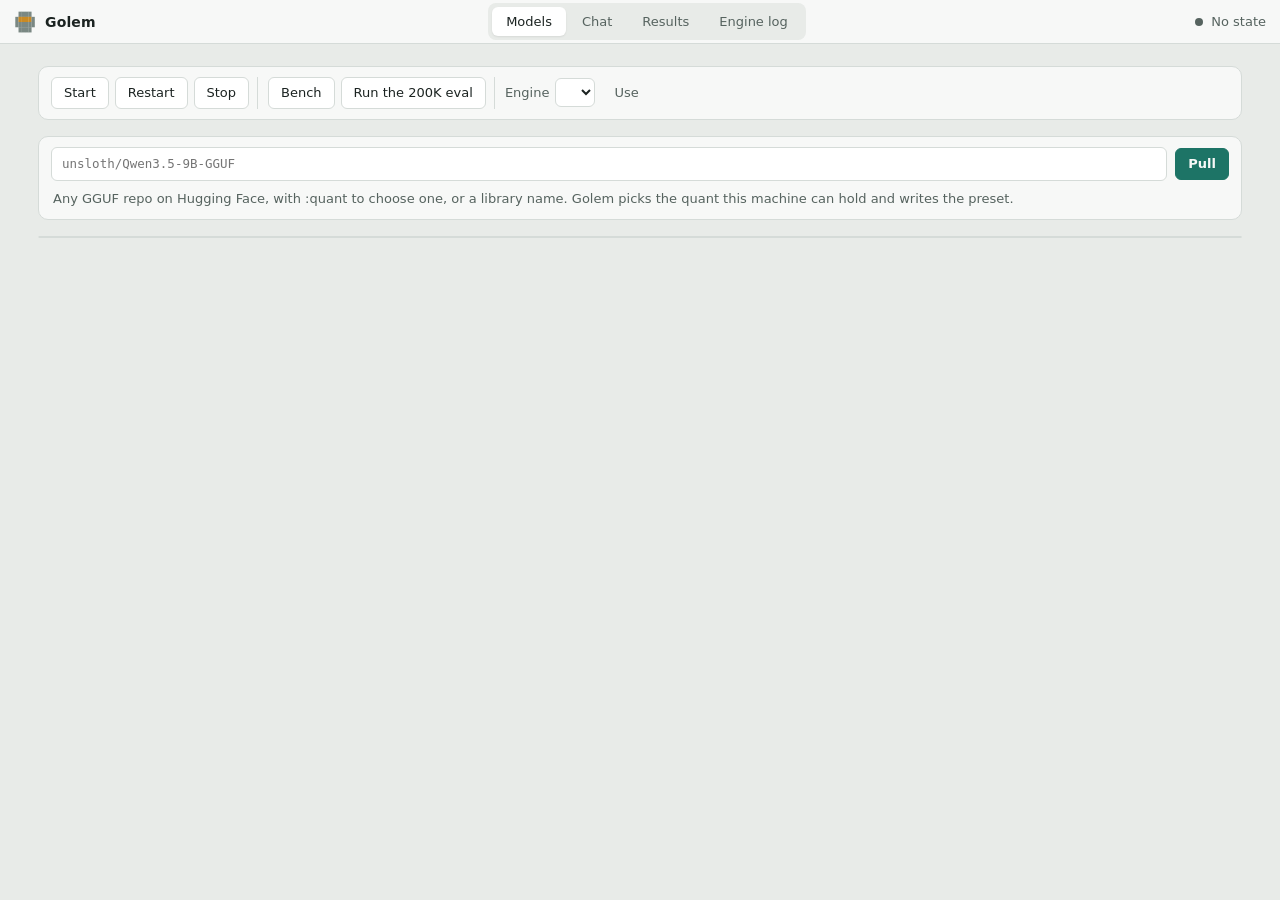
==== commit b9fe72c6: "feat(console): offer an update when a new release is out The service checks for a release in a backg" ====
--- a/bench/report.template.html
+++ b/bench/report.template.html
@@ -91,11 +91,18 @@
   .bar { height: auto; padding-block: 8px; row-gap: 8px; } .state span { overflow: hidden; text-overflow: ellipsis; } .state .extra { display: none; } }
 
 /* ---- page -------------------------------------------------------------- */
-main { flex: 1; min-height: 0; width: 100%; max-width: 1240px; margin: 0 auto; display: flex;
+main { flex: 1; min-height: 0; width: 100%; max-width: 1240px; margin: 0 auto; display: flex; flex-wrap: wrap;
   padding: 22px max(18px, env(safe-area-inset-right, 0px)) 18px max(18px, env(safe-area-inset-left, 0px)); }
 section { flex: 1; min-height: 0; display: flex; flex-direction: column; gap: 16px; }
 section[hidden] { display: none; }
 section > * { flex: none; }
+/* The update banner, a full-width strip above whichever tab is open. */
+.update { flex-basis: 100%; display: flex; flex-wrap: wrap; align-items: center; gap: 8px 14px;
+  padding: 10px 14px; margin-bottom: 16px; background: var(--surface); border: 1px solid var(--hair); border-radius: 10px; }
+.update[hidden] { display: none; }
+.update span b { color: var(--ink); font-weight: 600; }
+.update span { color: var(--soft); font-size: 13px; }
+.update .spacer { flex: 1; }
 /* What scrolls in each tab. */
 #m-list { flex: 0 1 auto; min-height: 0; overflow-y: auto; }
 #tab-results { overflow-y: auto; padding-right: 4px; margin-right: -4px; }
@@ -222,6 +229,15 @@
 <div class="edge ne" data-edge="ne"></div><div class="edge nw" data-edge="nw"></div><div class="edge se" data-edge="se"></div><div class="edge sw" data-edge="sw"></div>
 
 <main>
+  <!-- The update banner: shown only when api/state has an update to name.
+       The job it starts shows its progress in the job pane under Models. -->
+  <div class="update" id="update" role="status" hidden>
+    <span id="update-text"></span>
+    <span class="spacer"></span>
+    <button class="btn go" id="update-go">Update</button>
+    <a class="btn quiet" id="update-link" target="_blank" rel="noopener" hidden>What's new</a>
+    <button class="btn quiet" id="update-skip">Not now</button>
+  </div>
   <section id="tab-models" hidden>
     <div class="surface">
       <div class="strip" id="control">
@@ -695,8 +711,42 @@
   const log = $("c-log");
   log.hidden = !s.job_tail;
   if (s.job_tail) renderJobLog(log, s.job_tail);
+  renderUpdate(s.update);
   document.querySelectorAll("#control .btn, #pull-form .btn").forEach((b) => { b.disabled = !!busy; });
 }
+
+// The update banner: a release on offer, or one installed and waiting for a
+// restart. Hidden the rest of the time - api/state says `update: null`.
+let updateShown = "";
+function renderUpdate(u) {
+  const shown = JSON.stringify(u) || "";
+  if (shown === updateShown) return;
+  updateShown = shown;
+  const box = $("update");
+  box.hidden = !u;
+  if (!u) return;
+  $("update-text").innerHTML = u.installed
+    ? `Golem <b>${esc(u.latest)}</b> is installed. Restart Golem to use it.`
+    : `Golem <b>${esc(u.latest)}</b> is available (you have ${esc(u.current)}).`;
+  $("update-link").hidden = !u.url;
+  if (u.url) $("update-link").href = u.url;
+  $("update-go").hidden = u.installed;
+  $("update-skip").hidden = u.installed;
+}
+
+// The click is the consent: the job runs `golem update --yes`, its progress
+// lands in the job pane, and the Models tab is where that pane lives.
+$("update-go").onclick = async () => {
+  updateShown = "";
+  $("update").hidden = true;
+  try { await post("api/run", "action=update"); } catch (e) { /* the poll says so */ }
+  showTab("models");
+  setTimeout(pollLive, 1200);
+};
+$("update-skip").onclick = async () => {
+  $("update").hidden = true;
+  try { await post("api/run", "action=skip-update"); } catch (e) { /* nothing to skip */ }
+};
 
 // The job pane, one div per line: the clock stamp dimmed, the === strips
 // bold, a verdict tag coloured. Rebuilt only when the text changed - the
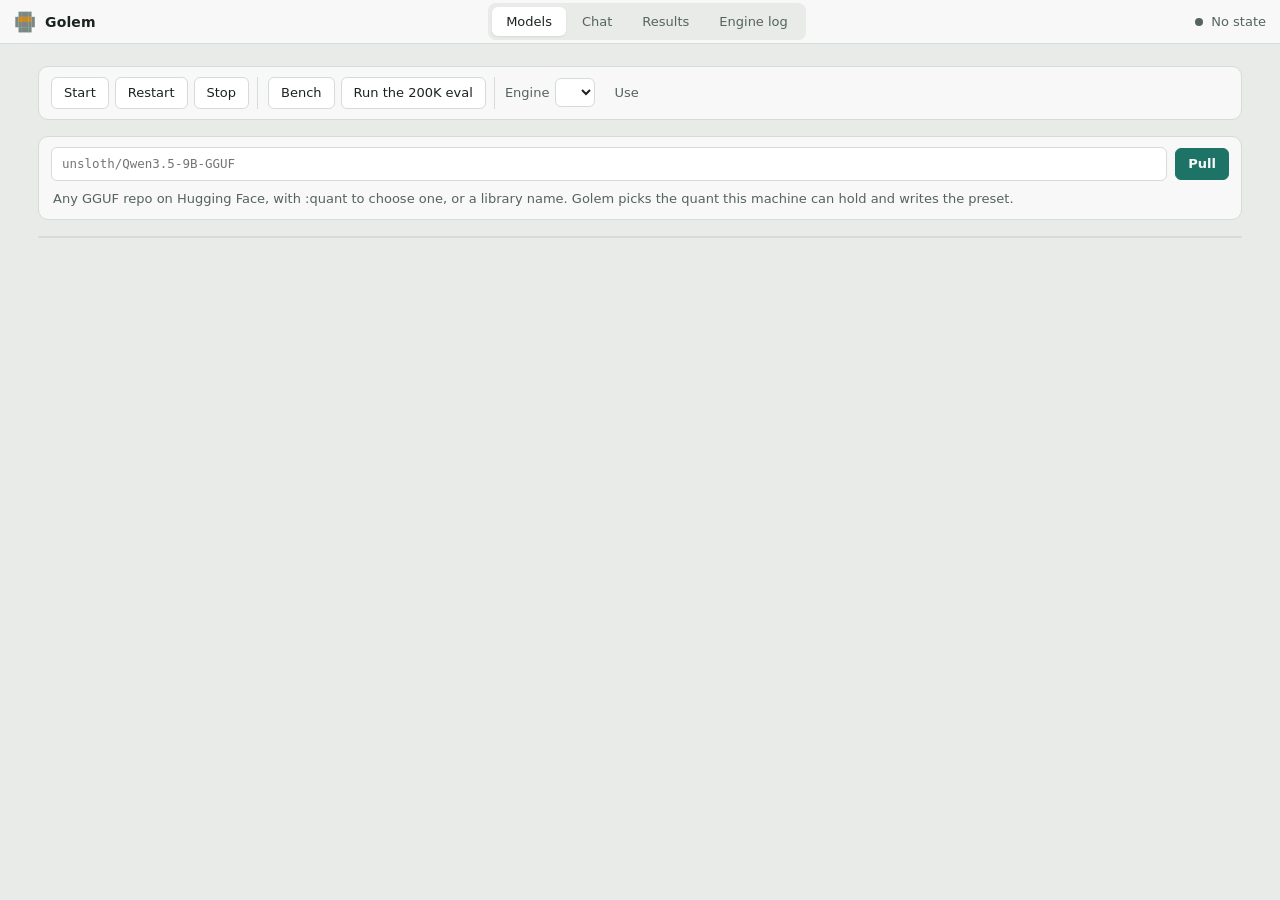
==== commit 42080187: "fix(console): a refused update click leaves the banner up The page hid the banner before the service" ====
--- a/bench/report.template.html
+++ b/bench/report.template.html
@@ -735,17 +735,23 @@
 }
 
 // The click is the consent: the job runs `golem update --yes`, its progress
-// lands in the job pane, and the Models tab is where that pane lives.
+// lands in the job pane, and the Models tab is where that pane lives. A
+// refused click (another job is running) leaves the banner up: the poll
+// repaints it, and the offer is not lost.
 $("update-go").onclick = async () => {
   updateShown = "";
-  $("update").hidden = true;
-  try { await post("api/run", "action=update"); } catch (e) { /* the poll says so */ }
-  showTab("models");
+  try {
+    const r = await post("api/run", "action=update");
+    if (r.ok) { $("update").hidden = true; showTab("models"); }
+  } catch (e) { /* the poll repaints */ }
   setTimeout(pollLive, 1200);
 };
 $("update-skip").onclick = async () => {
-  $("update").hidden = true;
-  try { await post("api/run", "action=skip-update"); } catch (e) { /* nothing to skip */ }
+  updateShown = "";
+  try {
+    const r = await post("api/run", "action=skip-update");
+    if (r.ok) $("update").hidden = true;
+  } catch (e) { /* nothing to skip */ }
 };
 
 // The job pane, one div per line: the clock stamp dimmed, the === strips
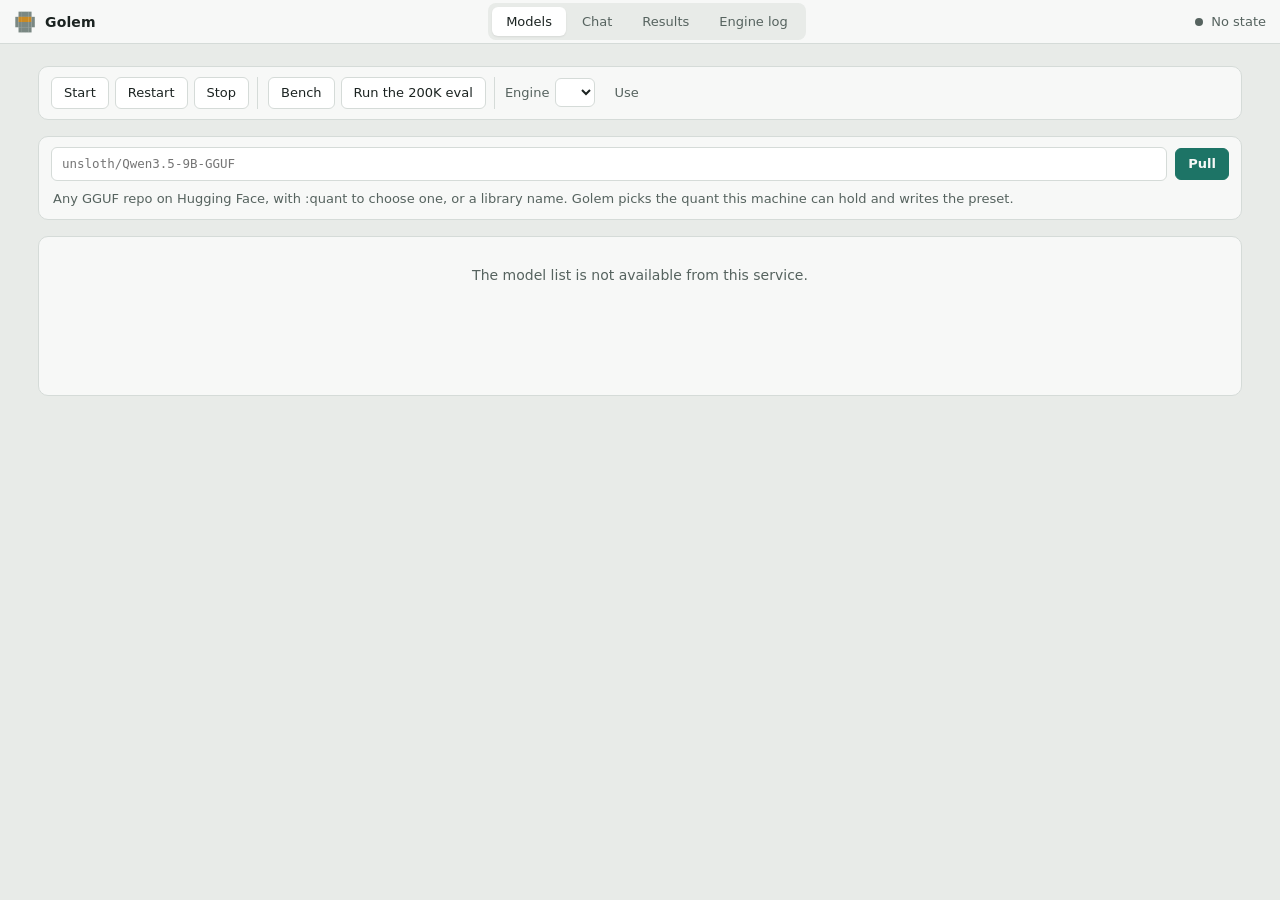
==== commit 4058a21a: "fix(console): tabs scroll in place, and seven review fixes - main is a column: the update banner on " ====
--- a/bench/report.template.html
+++ b/bench/report.template.html
@@ -59,6 +59,7 @@
 .brand { display: flex; align-items: center; gap: 9px; min-width: 0; }
 .brand svg { width: 22px; height: 22px; flex: none; }
 .brand span { font: 600 14px/1 var(--display); letter-spacing: .01em; }
+.brand small { font: 12px/1 var(--code); color: var(--soft); }
 .tabs { display: flex; gap: 2px; padding: 4px; background: var(--ground); border-radius: 8px; }
 .tabs a { padding: 5px 14px; border-radius: 6px; color: var(--soft); text-decoration: none; font-size: 13px; }
 .tabs a:hover { color: var(--ink); }
@@ -91,20 +92,27 @@
   .bar { height: auto; padding-block: 8px; row-gap: 8px; } .state span { overflow: hidden; text-overflow: ellipsis; } .state .extra { display: none; } }
 
 /* ---- page -------------------------------------------------------------- */
-main { flex: 1; min-height: 0; width: 100%; max-width: 1240px; margin: 0 auto; display: flex; flex-wrap: wrap;
+/* A column: the update banner on top, the open tab filling the rest. The
+   window never scrolls; the tab is held to the height left, so what is
+   long inside it (the model list, the results, a log) scrolls in place. */
+main { flex: 1; min-height: 0; width: 100%; max-width: 1240px; margin: 0 auto; display: flex; flex-direction: column;
   padding: 22px max(18px, env(safe-area-inset-right, 0px)) 18px max(18px, env(safe-area-inset-left, 0px)); }
 section { flex: 1; min-height: 0; display: flex; flex-direction: column; gap: 16px; }
 section[hidden] { display: none; }
 section > * { flex: none; }
 /* The update banner, a full-width strip above whichever tab is open. */
-.update { flex-basis: 100%; display: flex; flex-wrap: wrap; align-items: center; gap: 8px 14px;
+.update { flex: none; display: flex; flex-wrap: wrap; align-items: center; gap: 8px 14px;
   padding: 10px 14px; margin-bottom: 16px; background: var(--surface); border: 1px solid var(--hair); border-radius: 10px; }
 .update[hidden] { display: none; }
 .update span b { color: var(--ink); font-weight: 600; }
 .update span { color: var(--soft); font-size: 13px; }
 .update .spacer { flex: 1; }
+.update .bad-text { color: var(--bad); font-size: 13px; }
 /* What scrolls in each tab. */
-#m-list { flex: 0 1 auto; min-height: 0; overflow-y: auto; }
+#m-list { flex: 0 1 auto; min-height: 160px; overflow-y: auto; }
+/* A window too short for the controls, the job log and a few models scrolls
+   the tab itself rather than squeezing the list away. */
+#tab-models { overflow-y: auto; }
 #tab-results { overflow-y: auto; padding-right: 4px; margin-right: -4px; }
 #tab-log > .surface { flex: 1; min-height: 0; display: flex; flex-direction: column; }
 #engine-log { flex: 1; min-height: 0; }
@@ -137,13 +145,18 @@
 #c-log { border-top: 1px solid var(--hair); max-height: 420px; }
 /* One job-log line. The clock stamp dims; the === strips stand apart; a
    verdict tag takes the colour the badges use. */
-#c-log .jl { min-height: 18px; }
-#c-log .jt { color: color-mix(in srgb, var(--soft) 55%, transparent); }
-#c-log .jf { color: var(--ink); font-weight: 600; background: color-mix(in srgb, var(--patina) 10%, transparent);
+:is(#c-log, #engine-log) .jl { min-height: 18px; }
+:is(#c-log, #engine-log) .jt { color: color-mix(in srgb, var(--soft) 55%, transparent); }
+:is(#c-log, #engine-log) .jf { color: var(--ink); font-weight: 600; background: color-mix(in srgb, var(--patina) 10%, transparent);
   margin: 2px -14px; padding: 0 14px; }
-#c-log .ok { color: var(--ok); }
-#c-log .warn { color: var(--busy); }
-#c-log .bad { color: var(--bad); }
+:is(#c-log, #engine-log) .ok { color: var(--ok); }
+:is(#c-log, #engine-log) .warn { color: var(--busy); }
+:is(#c-log, #engine-log) .bad { color: var(--bad); }
+/* The engine pane: the model a line is about, as a quiet tag before it. */
+#engine-log .em { display: inline-block; min-width: 14ch; margin-right: 1ch; color: var(--soft); opacity: .8;
+  overflow: hidden; text-overflow: ellipsis; vertical-align: bottom; white-space: nowrap; max-width: 24ch; }
+#engine-log.raw { color: var(--soft); }
+#log-strip { justify-content: space-between; }
 .progress { padding: 10px 14px 12px; border-top: 1px solid var(--hair); }
 .progress .head { display: flex; justify-content: space-between; gap: 12px; font-size: 12px; color: var(--soft); font-variant-numeric: tabular-nums; }
 .progress .head b { color: var(--ink); font-weight: 600; overflow: hidden; text-overflow: ellipsis; white-space: nowrap; }
@@ -183,7 +196,9 @@
 .filters label { display: flex; gap: 6px; align-items: center; font-size: 13px; color: var(--soft); }
 table { border-collapse: collapse; width: 100%; font-size: 13px; }
 th, td { padding: 8px 10px; text-align: left; border-bottom: 1px solid var(--hair); white-space: nowrap; }
-th { font-weight: 600; color: var(--soft); font-size: 12px; cursor: pointer; user-select: none; background: var(--surface); }
+th { font-weight: 600; color: var(--soft); font-size: 12px; background: var(--surface); }
+/* Only the runs table sorts. */
+#runs th { cursor: pointer; user-select: none; }
 th.num, td.num { text-align: right; font-variant-numeric: tabular-nums; }
 tr:last-child td { border-bottom: 0; }
 tr.suspect td { opacity: .45; }
@@ -196,8 +211,10 @@
 .swatch { display: inline-block; width: 9px; height: 9px; border-radius: 50%; margin-right: 7px; }
 .flags { color: var(--soft); font-family: var(--code); font-size: 12px; }
 .note { color: var(--soft); max-width: 320px; overflow: hidden; text-overflow: ellipsis; }
-.chart { padding: 10px 6px 4px; }
-.chart svg { width: 100%; height: auto; display: block; }
+/* Drawn 900 wide; on a narrow screen it keeps a readable size and scrolls
+   sideways rather than shrinking its labels to nothing. */
+.chart { padding: 10px 6px 4px; overflow-x: auto; }
+.chart svg { width: 100%; min-width: 600px; height: auto; display: block; }
 .chart text { fill: var(--soft); font-size: 11px; }
 .chart .grid { stroke: var(--hair); }
 .legend { display: flex; flex-wrap: wrap; gap: 6px 16px; padding: 4px 14px 12px; font-size: 12px; }
@@ -209,7 +226,7 @@
 </head>
 <body>
 <header class="bar" id="bar">
-  <div class="brand"><svg id="mark" viewBox="0 0 64 68" role="img" aria-label="Golem"></svg><span>Golem</span></div>
+  <div class="brand"><svg id="mark" viewBox="0 0 64 68" role="img" aria-label="Golem"></svg><span>Golem</span><small id="c-version" title="The running Golem version"></small></div>
   <nav class="tabs" aria-label="Sections">
     <a href="#models" data-tab="models" hidden>Models</a>
     <a href="#chat" data-tab="chat" hidden>Chat</a>
@@ -233,6 +250,7 @@
        The job it starts shows its progress in the job pane under Models. -->
   <div class="update" id="update" role="status" hidden>
     <span id="update-text"></span>
+    <span id="update-msg" class="bad-text" hidden></span>
     <span class="spacer"></span>
     <button class="btn go" id="update-go">Update</button>
     <a class="btn quiet" id="update-link" target="_blank" rel="noopener" hidden>What's new</a>
@@ -312,7 +330,11 @@
   </section>
 
   <section id="tab-log" hidden>
-    <div class="surface"><div class="strip sub" id="log-file"></div><pre class="log" id="engine-log"></pre></div>
+    <div class="surface">
+      <div class="strip sub" id="log-strip"><span id="log-file"></span>
+        <button class="btn quiet" id="log-raw" type="button" aria-pressed="false" title="Show llama.cpp's own lines">Raw</button></div>
+      <pre class="log" id="engine-log"></pre>
+    </div>
   </section>
   <div id="tip" hidden></div>
 </main>
@@ -492,7 +514,7 @@
         <td class="num">${r.vram_mib ? fmt(r.vram_mib / 1024) : "–"}</td>
         <td class="num">${r.ram_used_gib != null ? fmt(r.ram_used_gib) : "–"}</td>
         <td>${needle ? `<span class="badge ${verdict(needle)}">${needle === "PASS" ? "Pass" : "Fail"}</span>` : `<span class="badge none">Not run</span>`}${ev?.eval?.tools === "FAIL" ? ` <span class="badge FAIL">Tools</span>` : ""}</td>
-        <td class="num">${fmt(ev?.eval?.depth_decode)}</td><td>${day(r.ts)}</td><td class="flags">${esc(flagStr(r.flags))}</td></tr>`;
+        <td class="num">${fmt(ev?.eval?.depth_decode)}</td><td>${esc(day(r.ts))}</td><td class="flags">${esc(flagStr(r.flags))}</td></tr>`;
     }).join("") + "</tbody>";
 }
 
@@ -557,8 +579,8 @@
 
 let sortKey = "ts", sortDir = -1;
 const COLS = [
-  ["ts", "Time", (r) => (r.ts || "").replace("T", " ").slice(0, 16)],
-  ["kind", "Kind", (r) => r.kind],
+  ["ts", "Time", (r) => esc((r.ts || "").replace("T", " ").slice(0, 16))],
+  ["kind", "Kind", (r) => esc(r.kind)],
   ["model", "Model", (r) => `<span class="swatch" style="background:${colorOf(r.model)}"></span>${esc(r.model)}`],
   ["engine_build", "Build", (r) => esc(`${r.engine} ${r.engine_build}`)],
   ["model_stats", "Params", (r) => paramsCell(r), false],
@@ -616,10 +638,13 @@
 const ANSWERS = { applied: "Done. It takes effect at the next start.", added: "Preset added.",
   "bad-input": "Refused: the default model stays, and only what this machine has can be chosen.",
   deleted: "Model file deleted.", removed: "Preset removed." };
+// The service's answer in words: a JSON `result` code through ANSWERS, or
+// the plain text it sent.
+function answerWords(text) {
+  try { const r = JSON.parse(text).result; return ANSWERS[r] || r; } catch (e) { return text; }
+}
 async function say(response) {
-  const text = (await response.text()).trim();
-  let words = text;
-  try { const r = JSON.parse(text).result; words = ANSWERS[r] || r; } catch (e) { /* plain text */ }
+  const words = answerWords((await response.text()).trim());
   const msg = $("c-msg");
   msg.textContent = words;
   msg.className = "msg" + (response.ok ? "" : " bad");
@@ -666,10 +691,15 @@
   }).join("") : `<li class="empty">No models yet. Pull one above.</li>`;
   $("m-list").querySelectorAll("button").forEach((b) => { b.disabled = running; });
 
+  // A refused or failed action gives its button back: the list repaints
+  // only when what it shows changed, and a refusal changes nothing.
   const act = (sel, fn) => $("m-list").querySelectorAll(sel).forEach((b) => b.onclick = async () => {
     b.disabled = true;
-    try { const r = await fn(b); if (r) await say(r); else b.disabled = false; }
-    catch (e) { $("pull-msg").textContent = busyNote; }
+    try {
+      const r = await fn(b);
+      if (r) await say(r);
+      if (!r || !r.ok) b.disabled = false;
+    } catch (e) { $("pull-msg").textContent = busyNote; b.disabled = false; }
     setTimeout(pollLive, 1200);
   });
   act("[data-alias]", (b) => post("api/run", `action=alias&arg=${encodeURIComponent(b.dataset.alias)}`));
@@ -684,6 +714,7 @@
 }
 
 function renderState(s) {
+  if (s.version) $("c-version").textContent = "v" + s.version;
   const busy = s.job_running;
   jobRunning = !!busy;
   $("c-state").className = "state " + (busy ? "busy" : s.up ? "up" : "");
@@ -712,7 +743,7 @@
   log.hidden = !s.job_tail;
   if (s.job_tail) renderJobLog(log, s.job_tail);
   renderUpdate(s.update);
-  document.querySelectorAll("#control .btn, #pull-form .btn").forEach((b) => { b.disabled = !!busy; });
+  document.querySelectorAll("#control .btn, #pull-form .btn, #update-go").forEach((b) => { b.disabled = !!busy; });
 }
 
 // The update banner: a release on offer, or one installed and waiting for a
@@ -738,12 +769,16 @@
 // lands in the job pane, and the Models tab is where that pane lives. A
 // refused click (another job is running) leaves the banner up: the poll
 // repaints it, and the offer is not lost.
+// A refusal is said in the banner itself, until the next click.
 $("update-go").onclick = async () => {
   updateShown = "";
+  const note = $("update-msg");
+  note.hidden = true;
   try {
     const r = await post("api/run", "action=update");
     if (r.ok) { $("update").hidden = true; showTab("models"); }
-  } catch (e) { /* the poll repaints */ }
+    else { note.textContent = answerWords((await r.text()).trim()) || `Refused (HTTP ${r.status})`; note.hidden = false; }
+  } catch (e) { note.textContent = "The service did not answer."; note.hidden = false; }
   setTimeout(pollLive, 1200);
 };
 $("update-skip").onclick = async () => {
@@ -776,7 +811,7 @@
   if (atEnd) pre.scrollTop = pre.scrollHeight;
 }
 
-async function pollLive() {
+async function pollOnce() {
   let live = false;
   try {
     const r = await fetch("results.jsonl", { cache: "no-store" });
@@ -801,13 +836,50 @@
   catch (e) { $("c-state-text").textContent = "No state"; }
   ENGINE_UP = !!state?.up;
   if (!$("tab-chat").hidden) showChat();
-  try { renderModels(await (await fetch("api/models", { cache: "no-store" })).json(), state); } catch (e) { /* older service */ }
+  try { renderModels(await (await fetch("api/models", { cache: "no-store" })).json(), state); }
+  catch (e) {
+    if (!$("m-list").children.length) $("m-list").innerHTML = `<li class="empty">The model list is not available from this service.</li>`;
+  }
   try {
     const l = await (await fetch("api/logs", { cache: "no-store" })).json();
     $("log-file").textContent = l.file ? l.file : "No engine log yet. It starts with the engine.";
-    $("engine-log").textContent = l.text || "";
+    renderEngineLog($("engine-log"), l);
   } catch (e) { /* no log */ }
 }
+
+// The engine pane: llama.cpp's lines as the service read them (a model tag,
+// loads, request speeds, failures coloured like the job log), or its own
+// text with Raw on. Rebuilt only when what it shows changed, and it follows
+// new lines only when the reader was already at the bottom.
+let ENGINE_RAW = false;
+try { ENGINE_RAW = localStorage.getItem("golem.engineRaw") === "1"; } catch (e) { /* no storage */ }
+let engineLogShown = null;
+function renderEngineLog(pre, l) {
+  const raw = ENGINE_RAW || !Array.isArray(l.lines);
+  const key = (raw ? "r" : "l") + (l.text || "");
+  if (key === engineLogShown) return;
+  engineLogShown = key;
+  const atEnd = pre.scrollTop + pre.clientHeight >= pre.scrollHeight - 4;
+  pre.classList.toggle("raw", raw);
+  if (raw) {
+    pre.textContent = l.text || "";
+  } else {
+    pre.innerHTML = l.lines.map((line) =>
+      `<div class="jl${line.k ? " " + line.k : ""}"><span class="em" title="${esc(line.m)}">${esc(line.m || "router")}</span>${esc(line.t)}</div>`
+    ).join("");
+  }
+  if (atEnd) pre.scrollTop = pre.scrollHeight;
+}
+$("log-raw").onclick = () => {
+  ENGINE_RAW = !ENGINE_RAW;
+  $("log-raw").setAttribute("aria-pressed", String(ENGINE_RAW));
+  $("log-raw").classList.toggle("go", ENGINE_RAW);
+  try { localStorage.setItem("golem.engineRaw", ENGINE_RAW ? "1" : "0"); } catch (e) { /* no storage */ }
+  engineLogShown = null;
+  pollLive();
+};
+$("log-raw").setAttribute("aria-pressed", String(ENGINE_RAW));
+$("log-raw").classList.toggle("go", ENGINE_RAW);
 
 // ---- chat ---------------------------------------------------------------
 // The Chat tab frames the engine's own chat page (llama-server's, on the
@@ -880,13 +952,18 @@
 
 showTab(location.hash.slice(1) || "results");
 // Every 5 s, and every 1.5 s while a job runs so its bar moves; never two
-// polls at once.
-let polling = false, jobRunning = false;
+// polls at once. A poll asked for while one runs (a button's follow-up)
+// runs once more right after it, so answers are applied in order.
+let polling = false, pollAgain = false, jobRunning = false;
+async function pollLive() {
+  if (polling) { pollAgain = true; return; }
+  polling = true;
+  try {
+    do { pollAgain = false; await pollOnce(); } while (pollAgain);
+  } finally { polling = false; }
+}
 async function tick() {
-  if (!polling) {
-    polling = true;
-    try { await pollLive(); } finally { polling = false; }
-  }
+  await pollLive();
   setTimeout(tick, jobRunning ? 1500 : 5000);
 }
 tick();
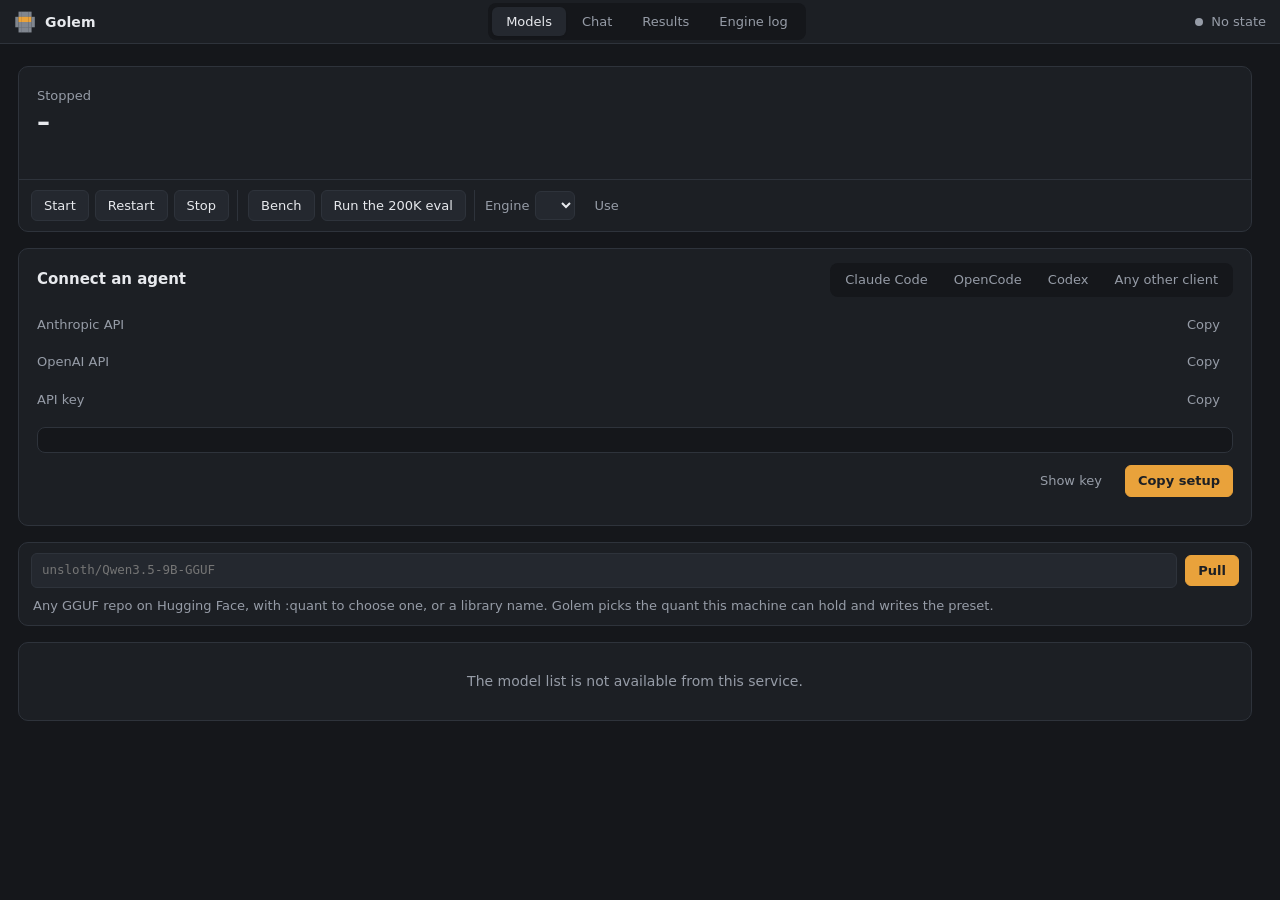
==== commit 1e71b870: "feat(console): dark only, seals for what a number is worth, Connect an agent The console was a light" ====
--- a/bench/report.template.html
+++ b/bench/report.template.html
@@ -12,34 +12,20 @@
      Self-contained: no CDN, no web fonts, opens from file://. -->
 <style>
 /* The title bar is the header: mark and name, the tabs, the state, and in
-   the app the window's own buttons. Under it one working column. Colours
-   follow the mark - clay greys, a patina accent, amber kept for "alive" -
-   and the one loud element is each model's decode speed. */
+   the app the window's own buttons. Under it one working column. Dark only:
+   graphite stone like the mark's body, and the mark's spark - its amber -
+   as the one accent. Green means one thing, a model serving or a check
+   passed. What a number is worth is said by its seal: proven by the 200K
+   gate on this machine, measured, or not measured at all. */
 :root {
-  --ground: #e8ebe8; --surface: #f7f8f7; --raised: #ffffff; --ink: #1b2321; --soft: #56635f;
-  --hair: #d5dbd8; --clay: #7a8883; --patina: #1d7466; --spark: #c98a24;
-  --ok: #2b8a4b; --busy: #b5731a; --bad: #b23a2e;
-  --s1: #1d7466; --s2: #2f67b1; --s3: #b5731a; --s4: #7a4fa6; --s5: #b23a2e; --s6: #56635f;
+  --ground: #15171b; --surface: #1c1f24; --raised: #24282f; --ink: #e7e9ed; --soft: #969ca7;
+  --hair: #2e333b; --clay: #80868f; --accent: #e9a23b; --spark: #e9a23b;
+  --ok: #5fc48a; --busy: #e9a23b; --bad: #ef7a6a;
+  --s1: #e9a23b; --s2: #6ea9f0; --s3: #b58ce0; --s4: #5cc4b4; --s5: #ef7a6a; --s6: #969ca7;
   --ui: "Segoe UI Variable Text", "Segoe UI Variable", "Segoe UI", system-ui, -apple-system, "Helvetica Neue", sans-serif;
   --display: "Segoe UI Variable Display", "Segoe UI Variable", "Segoe UI", system-ui, -apple-system, sans-serif;
   --code: "Cascadia Mono", "Cascadia Code", ui-monospace, Consolas, monospace;
   --bar: 44px;
-  color-scheme: light;
-}
-@media (prefers-color-scheme: dark) {
-  :root:not([data-theme="light"]) {
-    --ground: #1f2523; --surface: #262d2b; --raised: #2c3431; --ink: #e3e9e6; --soft: #9aa7a2;
-    --hair: #36403d; --clay: #8f9d98; --patina: #52c2ae; --spark: #efb24c;
-    --ok: #5cc47e; --busy: #e8a845; --bad: #f07868;
-    --s1: #52c2ae; --s2: #6ea9f0; --s3: #e8a845; --s4: #b58ce0; --s5: #f07868; --s6: #9aa7a2;
-    color-scheme: dark;
-  }
-}
-:root[data-theme="dark"] {
-  --ground: #1f2523; --surface: #262d2b; --raised: #2c3431; --ink: #e3e9e6; --soft: #9aa7a2;
-  --hair: #36403d; --clay: #8f9d98; --patina: #52c2ae; --spark: #efb24c;
-  --ok: #5cc47e; --busy: #e8a845; --bad: #f07868;
-  --s1: #52c2ae; --s2: #6ea9f0; --s3: #e8a845; --s4: #b58ce0; --s5: #f07868; --s6: #9aa7a2;
   color-scheme: dark;
 }
 * { box-sizing: border-box; scrollbar-width: thin; scrollbar-color: color-mix(in srgb, var(--soft) 45%, transparent) transparent; }
@@ -50,7 +36,7 @@
   display: flex; flex-direction: column; overflow: hidden; }
 code, .code { font-family: var(--code); font-size: 12.5px; }
 button, select, input { font: inherit; color: inherit; }
-:focus-visible { outline: 2px solid var(--patina); outline-offset: 2px; }
+:focus-visible { outline: 2px solid var(--accent); outline-offset: 2px; }
 
 /* ---- title bar --------------------------------------------------------- */
 .bar { flex: none; position: relative; z-index: 20; height: var(--bar); display: grid; grid-template-columns: 1fr auto 1fr;
@@ -88,18 +74,43 @@
 .edge.nw { top: 0; left: 0; width: 8px; height: 8px; cursor: nw-resize; }
 .edge.se { bottom: 0; right: 0; width: 10px; height: 10px; cursor: se-resize; }
 .edge.sw { bottom: 0; left: 0; width: 10px; height: 10px; cursor: sw-resize; }
-@media (max-width: 760px) { .bar { grid-template-columns: auto 1fr; } .tabs { grid-column: 1 / -1; grid-row: 2; justify-self: start; }
-  .bar { height: auto; padding-block: 8px; row-gap: 8px; } .state span { overflow: hidden; text-overflow: ellipsis; } .state .extra { display: none; } }
+.nav-toggle { display: flex; align-items: center; gap: 8px; padding: 0; border: 0; background: none; color: inherit; pointer-events: none; }
+.nav-toggle .menu { display: none; width: 16px; height: 16px; stroke: var(--soft); stroke-width: 1.6; fill: none; }
+.scrim { display: none; }
+/* On a phone the bar is one line - the mark, the name, the state - and the
+   sections are a panel from the left, opened by the mark like llama.cpp's
+   own chat opens its list. */
+@media (max-width: 760px) {
+  .bar { grid-template-columns: auto 1fr; }
+  .nav-toggle { pointer-events: auto; cursor: pointer; padding: 6px 4px; margin: -6px -4px; border-radius: 6px; }
+  .nav-toggle .menu { display: block; }
+  .tabs { position: fixed; z-index: 50; top: 0; bottom: 0; left: 0; width: min(280px, 82vw); flex-direction: column; gap: 2px;
+    padding: calc(var(--bar) + 10px) 10px 16px; border-radius: 0; background: var(--surface); border-right: 1px solid var(--hair);
+    transform: translateX(-102%); visibility: hidden; }
+  .tabs a { padding: 10px 14px; font-size: 15px; border-radius: 8px; }
+  html.nav-open .tabs { transform: none; visibility: visible; box-shadow: 12px 0 32px rgb(0 0 0 / .35); }
+  .scrim:not([hidden]) { display: block; position: fixed; inset: 0; z-index: 45; background: rgb(0 0 0 / .45); }
+  .brand { position: relative; z-index: 55; }
+  .state span { overflow: hidden; text-overflow: ellipsis; } .state .extra { display: none; }
+}
+@media (max-width: 760px) and (prefers-reduced-motion: no-preference) {
+  .tabs { transition: transform .2s ease-out, visibility .2s; }
+}
 
 /* ---- page -------------------------------------------------------------- */
-/* A column: the update banner on top, the open tab filling the rest. The
-   window never scrolls; the tab is held to the height left, so what is
-   long inside it (the model list, the results, a log) scrolls in place. */
-main { flex: 1; min-height: 0; width: 100%; max-width: 1240px; margin: 0 auto; display: flex; flex-direction: column;
-  padding: 22px max(18px, env(safe-area-inset-right, 0px)) 18px max(18px, env(safe-area-inset-left, 0px)); }
-section { flex: 1; min-height: 0; display: flex; flex-direction: column; gap: 16px; }
+/* Under the title bar, which never moves, the page scrolls: Models and
+   Results are pages, their scrollbar at the window's edge and the column
+   centred inside. The engine log and the chat are panes instead - they
+   fill what is left of the window, the page stays put, and the log scrolls
+   itself. */
+main { flex: 1; min-height: 0; width: 100%; display: flex; flex-direction: column; overflow-y: auto; scrollbar-gutter: stable;
+  padding: 22px max(18px, env(safe-area-inset-right, 0px)) 28px max(18px, env(safe-area-inset-left, 0px)); }
+main > * { width: 100%; max-width: 1240px; margin-inline: auto; }
+section { flex: none; display: flex; flex-direction: column; gap: 16px; }
 section[hidden] { display: none; }
 section > * { flex: none; }
+main:has(#tab-log:not([hidden])), main:has(#tab-chat:not([hidden])) { overflow: hidden; }
+#tab-log:not([hidden]), #tab-chat:not([hidden]) { flex: 1; min-height: 0; }
 /* The update banner, a full-width strip above whichever tab is open. */
 .update { flex: none; display: flex; flex-wrap: wrap; align-items: center; gap: 8px 14px;
   padding: 10px 14px; margin-bottom: 16px; background: var(--surface); border: 1px solid var(--hair); border-radius: 10px; }
@@ -109,26 +120,33 @@
 .update .spacer { flex: 1; }
 .update .bad-text { color: var(--bad); font-size: 13px; }
 /* What scrolls in each tab. */
-#m-list { flex: 0 1 auto; min-height: 160px; overflow-y: auto; }
-/* A window too short for the controls, the job log and a few models scrolls
-   the tab itself rather than squeezing the list away. */
-#tab-models { overflow-y: auto; }
-#tab-results { overflow-y: auto; padding-right: 4px; margin-right: -4px; }
 #tab-log > .surface { flex: 1; min-height: 0; display: flex; flex-direction: column; }
 #engine-log { flex: 1; min-height: 0; }
 #tab-chat > .surface { flex: 1; min-height: 0; display: flex; flex-direction: column; overflow: hidden; }
-#chat-key { font-family: var(--code); width: 22ch; }
 #chat-frame { flex: 1; min-height: 0; width: 100%; border: 0; border-top: 1px solid var(--hair); background: var(--surface); }
 #chat-open { text-decoration: none; }
+/* The chat is the engine's own app, so it gets the window: edge to edge
+   under the title bar, and above it one quiet line for the key, which the
+   chat asks for once and then keeps. On a phone the line is its two
+   buttons. */
+main:has(#tab-chat:not([hidden])) { padding: 0; scrollbar-gutter: auto; }
+main:has(#tab-chat:not([hidden])) > * { max-width: none; }
+#tab-chat > .surface { border: 0; border-radius: 0; background: var(--ground); }
+#chat-frame { background: var(--ground); border-top: 0; }
+#chat-msg { margin: auto; border: 0; text-align: center; padding: 40px 18px; }
+.chat-tools { display: flex; gap: 2px; }
+.chat-tools[hidden] { display: none; }
+.chat-tools .btn { padding: 4px 9px; }
+@media (max-width: 620px) { #chat-open { display: none; } }
 h2 { font: 600 15px/1.3 var(--display); margin: 14px 0 -6px; }
 .sub { color: var(--soft); font-size: 13px; }
 .surface { background: var(--surface); border: 1px solid var(--hair); border-radius: 10px; min-width: 0; }
 .scroll { overflow-x: auto; }
 
 .btn { font-size: 13px; background: var(--raised); border: 1px solid var(--hair); border-radius: 6px; padding: 5px 12px; cursor: pointer; white-space: nowrap; }
-.btn:hover { border-color: color-mix(in srgb, var(--patina) 60%, var(--hair)); }
+.btn:hover { border-color: color-mix(in srgb, var(--accent) 60%, var(--hair)); }
 .btn:disabled { opacity: .45; cursor: default; }
-.btn.go { background: var(--patina); border-color: var(--patina); color: var(--surface); font-weight: 600; }
+.btn.go { background: var(--accent); border-color: var(--accent); color: var(--surface); font-weight: 600; }
 .btn.quiet { background: transparent; border-color: transparent; color: var(--soft); }
 .btn.quiet:hover { color: var(--ink); border-color: var(--hair); }
 .btn.danger:hover { color: var(--bad); border-color: color-mix(in srgb, var(--bad) 50%, var(--hair)); }
@@ -143,26 +161,70 @@
 .msg.bad { color: var(--bad); }
 pre.log { margin: 0; padding: 12px 14px; font: 12px/1.55 var(--code); color: var(--soft); white-space: pre-wrap; overflow-y: auto; }
 #c-log { border-top: 1px solid var(--hair); max-height: 420px; }
+/* A finished job folds to its last line; a running one is open. */
+.joblog { border-top: 1px solid var(--hair); }
+.joblog summary { padding: 8px 14px; font-size: 13px; color: var(--soft); cursor: pointer; overflow: hidden; text-overflow: ellipsis; white-space: nowrap; }
+.joblog summary:hover { color: var(--ink); }
+.joblog summary b { color: var(--ink); font-weight: 600; }
 /* One job-log line. The clock stamp dims; the === strips stand apart; a
    verdict tag takes the colour the badges use. */
 :is(#c-log, #engine-log) .jl { min-height: 18px; }
 :is(#c-log, #engine-log) .jt { color: color-mix(in srgb, var(--soft) 55%, transparent); }
-:is(#c-log, #engine-log) .jf { color: var(--ink); font-weight: 600; background: color-mix(in srgb, var(--patina) 10%, transparent);
+:is(#c-log, #engine-log) .jf { color: var(--ink); font-weight: 600; background: color-mix(in srgb, var(--accent) 10%, transparent);
   margin: 2px -14px; padding: 0 14px; }
 :is(#c-log, #engine-log) .ok { color: var(--ok); }
 :is(#c-log, #engine-log) .warn { color: var(--busy); }
 :is(#c-log, #engine-log) .bad { color: var(--bad); }
 /* The engine pane: the model a line is about, as a quiet tag before it. */
-#engine-log .em { display: inline-block; min-width: 14ch; margin-right: 1ch; color: var(--soft); opacity: .8;
+#engine-log .em { display: inline-block; min-width: 14ch; color: var(--soft); opacity: .8;
   overflow: hidden; text-overflow: ellipsis; vertical-align: bottom; white-space: nowrap; max-width: 24ch; }
 #engine-log.raw { color: var(--soft); }
 #log-strip { justify-content: space-between; }
 .progress { padding: 10px 14px 12px; border-top: 1px solid var(--hair); }
 .progress .head { display: flex; justify-content: space-between; gap: 12px; font-size: 12px; color: var(--soft); font-variant-numeric: tabular-nums; }
 .progress .head b { color: var(--ink); font-weight: 600; overflow: hidden; text-overflow: ellipsis; white-space: nowrap; }
-.progress .track { height: 4px; margin-top: 7px; border-radius: 99px; overflow: hidden; background: color-mix(in srgb, var(--patina) 15%, transparent); }
-.progress .track i { display: block; height: 100%; width: 0; border-radius: inherit; background: var(--patina); }
+.progress .track { height: 4px; margin-top: 7px; border-radius: 99px; overflow: hidden; background: color-mix(in srgb, var(--accent) 15%, transparent); }
+.progress .track i { display: block; height: 100%; width: 0; border-radius: inherit; background: var(--accent); }
 @media (prefers-reduced-motion: no-preference) { .progress .track i { transition: width .5s ease-out; } }
+
+/* what is serving: the model, its seal, its numbers, and the engine's buttons */
+.serving { display: grid; grid-template-columns: minmax(0, 1fr) auto; align-items: end; gap: 10px 28px; padding: 18px 18px 14px; }
+.serving h1 { margin: 2px 0 6px; font: 600 26px/1.15 var(--display); letter-spacing: -.01em; overflow-wrap: anywhere; }
+.serving .lead { font-size: 13px; color: var(--soft); }
+.serving .lead.up { color: var(--ok); }
+.numbers { display: flex; gap: 26px; margin: 0; font-variant-numeric: tabular-nums; }
+.numbers div { text-align: right; }
+.numbers dt { font-size: 12px; color: var(--soft); }
+.numbers dd { margin: 0; font: 300 30px/1.05 var(--display); letter-spacing: -.02em; }
+.numbers dd small { font-size: 13px; font-weight: 400; color: var(--soft); margin-left: 3px; letter-spacing: 0; }
+#control { border-top: 1px solid var(--hair); }
+@media (max-width: 760px) { .serving { grid-template-columns: minmax(0, 1fr); } .numbers { gap: 20px; } .numbers div { text-align: left; } .numbers dd { font-size: 24px; } }
+
+/* A seal says what a number is worth: proven by the 200K gate on this
+   machine and engine build, measured by a bench, or not measured. */
+.seal { display: inline-flex; align-items: center; gap: 7px; font-size: 12.5px; color: var(--soft); }
+.seal svg { width: 16px; height: 16px; flex: none; }
+.seal.proven { color: var(--ink); }
+.seal.proven svg { color: var(--accent); }
+.seal.failed { color: var(--bad); }
+.seal b { font-weight: 600; }
+
+/* connecting an agent: one client at a time, its exact setup to copy */
+.connect { padding: 14px 18px 16px; display: grid; gap: 12px; }
+.connect .top { display: flex; flex-wrap: wrap; align-items: center; justify-content: space-between; gap: 10px; }
+.connect h2 { margin: 0; }
+.seg { display: flex; flex-wrap: wrap; gap: 2px; padding: 3px; background: var(--ground); border-radius: 8px; }
+.seg button { border: 0; background: transparent; color: var(--soft); padding: 4px 12px; border-radius: 6px; font-size: 13px; cursor: pointer; }
+.seg button[aria-selected="true"] { background: var(--raised); color: var(--ink); }
+.endpoints { display: grid; grid-template-columns: max-content minmax(0, 1fr) auto; gap: 6px 14px; align-items: center; margin: 0; font-size: 13px; }
+.endpoints dt { color: var(--soft); }
+.endpoints dd { margin: 0; font: 12.5px var(--code); overflow-wrap: anywhere; }
+.snippet { position: relative; margin: 0; padding: 12px 14px; background: var(--ground); border: 1px solid var(--hair); border-radius: 8px;
+  font: 12.5px/1.6 var(--code); color: var(--ink); white-space: pre-wrap; overflow-wrap: anywhere; max-height: 320px; overflow-y: auto; }
+.connect .row { display: flex; flex-wrap: wrap; gap: 6px 10px; align-items: center; }
+.connect .row .sub { flex: 1 1 260px; }
+.web-on { color: var(--ink); }
+@media (max-width: 620px) { .endpoints { grid-template-columns: minmax(0, 1fr) auto; } .endpoints dt { grid-column: 1 / -1; margin-top: 4px; } }
 
 /* pull */
 .pull { display: flex; gap: 8px; flex-wrap: wrap; align-items: center; padding: 10px 12px; }
@@ -177,7 +239,8 @@
 .model .name strong { font: 600 16px/1.3 var(--display); }
 .model .facts { display: flex; flex-wrap: wrap; gap: 2px 16px; color: var(--soft); font-size: 13px; }
 .model .facts .code { color: var(--soft); }
-.model .speed { grid-column: 2; grid-row: 1 / span 3; align-self: center; text-align: right; font-variant-numeric: tabular-nums; }
+.model .seal { margin-top: 2px; }
+.model .speed { grid-column: 2; grid-row: 1 / span 4; align-self: center; text-align: right; font-variant-numeric: tabular-nums; }
 .model .speed b { display: block; font: 300 34px/1 var(--display); letter-spacing: -.02em; }
 .model .speed b small { font-size: 14px; font-weight: 400; color: var(--soft); letter-spacing: 0; margin-left: 3px; }
 .model .speed span { font-size: 12px; color: var(--soft); }
@@ -186,7 +249,7 @@
 .model.serving .name strong::after { content: ""; display: inline-block; width: 7px; height: 7px; margin-left: 9px; border-radius: 50%;
   background: var(--ok); vertical-align: 3px; box-shadow: 0 0 0 3px color-mix(in srgb, var(--ok) 22%, transparent); }
 .chip { font-size: 12px; padding: 1px 8px; border-radius: 99px; color: var(--soft); background: color-mix(in srgb, var(--soft) 12%, transparent); }
-.chip.role { color: var(--patina); background: color-mix(in srgb, var(--patina) 13%, transparent); }
+.chip.role { color: var(--accent); background: color-mix(in srgb, var(--accent) 13%, transparent); }
 .chip.away { background: transparent; border: 1px dashed var(--hair); }
 .empty { padding: 28px 18px; color: var(--soft); text-align: center; }
 @media (max-width: 620px) { .model { grid-template-columns: minmax(0, 1fr); } .model .speed { grid-column: 1; grid-row: auto; text-align: left; } }
@@ -207,7 +270,7 @@
 .PASS { color: var(--ok); background: color-mix(in srgb, var(--ok) 13%, transparent); }
 .FAIL { color: var(--bad); background: color-mix(in srgb, var(--bad) 13%, transparent); }
 .none { color: var(--soft); border: 1px dashed var(--hair); }
-.best { font-weight: 700; color: var(--patina); }
+.best { font-weight: 700; color: var(--accent); }
 .swatch { display: inline-block; width: 9px; height: 9px; border-radius: 50%; margin-right: 7px; }
 .flags { color: var(--soft); font-family: var(--code); font-size: 12px; }
 .note { color: var(--soft); max-width: 320px; overflow: hidden; text-overflow: ellipsis; }
@@ -218,7 +281,7 @@
 .chart text { fill: var(--soft); font-size: 11px; }
 .chart .grid { stroke: var(--hair); }
 .legend { display: flex; flex-wrap: wrap; gap: 6px 16px; padding: 4px 14px 12px; font-size: 12px; }
-#tip { position: fixed; z-index: 40; max-width: 420px; padding: 8px 10px; border: 1px solid var(--hair); border-radius: 8px;
+#tip { position: fixed; z-index: 40; width: auto; max-width: 420px; padding: 8px 10px; border: 1px solid var(--hair); border-radius: 8px;
   background: var(--raised); color: var(--ink); font-size: 12px; line-height: 1.5; box-shadow: 0 8px 24px rgb(0 0 0 / .18); pointer-events: none; }
 #tip i { color: var(--soft); }
 @media (prefers-reduced-motion: no-preference) { .btn, .tabs a { transition: background-color .12s, border-color .12s, color .12s; } }
@@ -226,14 +289,27 @@
 </head>
 <body>
 <header class="bar" id="bar">
-  <div class="brand"><svg id="mark" viewBox="0 0 64 68" role="img" aria-label="Golem"></svg><span>Golem</span><small id="c-version" title="The running Golem version"></small></div>
-  <nav class="tabs" aria-label="Sections">
+  <div class="brand">
+    <!-- On a phone the mark opens the sections, as a panel from the left. -->
+    <button class="nav-toggle" id="nav-toggle" aria-controls="sections" aria-expanded="false" aria-label="Sections">
+      <svg class="menu" viewBox="0 0 16 16" aria-hidden="true"><path d="M2 4h12M2 8h12M2 12h12"/></svg>
+      <svg id="mark" viewBox="0 0 64 68" role="img" aria-label="Golem"></svg>
+    </button>
+    <span>Golem</span><small id="c-version" title="The running Golem version"></small>
+  </div>
+  <div class="scrim" id="scrim" hidden></div>
+  <nav class="tabs" id="sections" aria-label="Sections">
     <a href="#models" data-tab="models" hidden>Models</a>
     <a href="#chat" data-tab="chat" hidden>Chat</a>
     <a href="#results" data-tab="results">Results</a>
     <a href="#log" data-tab="log" hidden>Engine log</a>
   </nav>
   <div class="right">
+    <!-- On the Chat tab: the chat asks once for the API key, and keeps it. -->
+    <div class="chat-tools" id="chat-tools" hidden>
+      <button class="btn quiet" id="chat-copy" title="The chat asks for it once, then keeps it">Copy API key</button>
+      <a class="btn quiet" id="chat-open" target="_blank" rel="noopener">Open in a new tab</a>
+    </div>
     <div class="state" id="c-state"><i></i><span id="c-state-text">Snapshot</span></div>
     <div class="winbtns" aria-label="Window">
       <button data-win="minimize" title="Minimize" aria-label="Minimize"><svg viewBox="0 0 10 10"><path d="M0 5.5h10"/></svg></button>
@@ -258,6 +334,14 @@
   </div>
   <section id="tab-models" hidden>
     <div class="surface">
+      <div class="serving">
+        <div>
+          <span class="lead" id="sv-lead">Stopped</span>
+          <h1 id="sv-name">–</h1>
+          <span class="seal" id="sv-seal"></span>
+        </div>
+        <dl class="numbers" id="sv-numbers"></dl>
+      </div>
       <div class="strip" id="control">
         <div class="group">
           <button class="btn" data-run="start">Start</button>
@@ -279,7 +363,34 @@
         <div class="head"><b id="c-progress-label"></b><span id="c-progress-amount"></span></div>
         <div class="track"><i id="c-progress-fill"></i></div>
       </div>
-      <pre class="log" id="c-log" hidden></pre>
+      <details class="joblog" id="c-log-box" hidden>
+        <summary id="c-log-sum"></summary>
+        <pre class="log" id="c-log"></pre>
+      </details>
+    </div>
+
+    <div class="surface connect" id="connect">
+      <div class="top">
+        <h2>Connect an agent</h2>
+        <div class="seg" role="tablist" aria-label="Agent" id="cx-tabs">
+          <button role="tab" data-cx="claude">Claude Code</button>
+          <button role="tab" data-cx="opencode">OpenCode</button>
+          <button role="tab" data-cx="codex">Codex</button>
+          <button role="tab" data-cx="other">Any other client</button>
+        </div>
+      </div>
+      <dl class="endpoints">
+        <dt>Anthropic API</dt><dd id="cx-anthropic"></dd><button class="btn quiet" data-copy="cx-anthropic">Copy</button>
+        <dt>OpenAI API</dt><dd id="cx-openai"></dd><button class="btn quiet" data-copy="cx-openai">Copy</button>
+        <dt>API key</dt><dd id="cx-key"></dd><button class="btn quiet" id="cx-key-copy">Copy</button>
+      </dl>
+      <pre class="snippet" id="cx-snippet" role="tabpanel" aria-labelledby="cx-tabs"></pre>
+      <div class="row">
+        <span class="sub" id="cx-note"></span>
+        <button class="btn quiet" id="cx-show">Show key</button>
+        <button class="btn go" id="cx-copy">Copy setup</button>
+      </div>
+      <p class="sub" id="cx-web" style="margin:0"></p>
     </div>
 
     <form class="surface pull" id="pull-form">
@@ -317,13 +428,6 @@
 
   <section id="tab-chat" hidden>
     <div class="surface">
-      <div class="strip" id="chat-key-strip">
-        <span class="sub">The chat asks for an API key the first time. Paste this one into it:</span>
-        <input type="password" id="chat-key" readonly aria-label="API key" spellcheck="false">
-        <button class="btn go" id="chat-copy">Copy key</button>
-        <button class="btn quiet" id="chat-show">Show</button>
-        <a class="btn quiet" id="chat-open" target="_blank" rel="noopener">Open in the browser</a>
-      </div>
       <p class="msg" id="chat-msg" role="status" aria-live="polite" hidden></p>
       <iframe id="chat-frame" title="Chat" allow="clipboard-read; clipboard-write; microphone" hidden></iframe>
     </div>
@@ -352,6 +456,14 @@
 // A verdict as a class name: only the two the stylesheet knows, whatever a
 // row says.
 const verdict = (v) => (v === "PASS" || v === "FAIL" ? v : "none");
+// The seals that say what a number is worth: passed the 200K gate on this
+// machine, failed it, benched only, or never measured.
+const SEALS = {
+  proven: `<svg viewBox="0 0 16 16" aria-hidden="true"><path fill="currentColor" d="M8 .8l1.7 1.3 2.1-.3.8 2 2 .8-.3 2.1L15.2 8l-1.3 1.7.3 2.1-2 .8-.8 2-2.1-.3L8 15.2l-1.7-1.3-2.1.3-.8-2-2-.8.3-2.1L.8 8l1.3-1.7-.3-2.1 2-.8.8-2 2.1.3z"/><path d="M5 8.2l2 2 4-4.2" fill="none" stroke="var(--surface)" stroke-width="1.7"/></svg>`,
+  failed: `<svg viewBox="0 0 16 16" aria-hidden="true"><circle cx="8" cy="8" r="6.2" fill="none" stroke="currentColor" stroke-width="1.5"/><path d="M5.6 5.6l4.8 4.8M10.4 5.6l-4.8 4.8" stroke="currentColor" stroke-width="1.5"/></svg>`,
+  measured: `<svg viewBox="0 0 16 16" aria-hidden="true"><circle cx="8" cy="8" r="6.2" fill="none" stroke="currentColor" stroke-width="1.5"/><path d="M8 1.8a6.2 6.2 0 0 1 0 12.4z" fill="currentColor"/></svg>`,
+  none: `<svg viewBox="0 0 16 16" aria-hidden="true"><circle cx="8" cy="8" r="6.2" fill="none" stroke="currentColor" stroke-width="1.5" stroke-dasharray="2.4 2.2"/></svg>`,
+};
 // The records, one per line; a line that will not parse (a write cut short)
 // is skipped rather than costing the page every other row.
 const parseRows = (text) => text.split("\n").filter((l) => l.trim().startsWith("{")).flatMap((l) => {
@@ -405,9 +517,23 @@
     else a.removeAttribute("aria-current");
   });
   ["models", "chat", "results", "log"].forEach((t) => { $("tab-" + t).hidden = t !== name; });
+  $("chat-tools").hidden = name !== "chat";
   if (name === "chat") showChat();
 }
 window.addEventListener("hashchange", () => showTab(location.hash.slice(1)));
+
+// The phone's panel of sections: the mark opens it; a section, the scrim or
+// Escape closes it.
+function setNav(open) {
+  document.documentElement.classList.toggle("nav-open", open);
+  $("scrim").hidden = !open;
+  $("nav-toggle").setAttribute("aria-expanded", String(open));
+  if (open) document.querySelector(".tabs a[aria-current]")?.focus();
+}
+$("nav-toggle").onclick = () => setNav(!document.documentElement.classList.contains("nav-open"));
+$("scrim").onclick = () => setNav(false);
+document.querySelectorAll(".tabs a").forEach((a) => a.addEventListener("click", () => setNav(false)));
+document.addEventListener("keydown", (e) => { if (e.key === "Escape") setNav(false); });
 
 // ---- results ----------------------------------------------------------
 const KEY_FLAGS = ["n-cpu-moe", "fit", "fit-target", "ubatch-size", "spec-type", "ctx-size", "cache-type-k"];
@@ -513,7 +639,9 @@
         <td class="num">${fmt(r.prefill, 0)}</td><td class="num">${fmt(efficiency(r), 1)}</td>
         <td class="num">${r.vram_mib ? fmt(r.vram_mib / 1024) : "–"}</td>
         <td class="num">${r.ram_used_gib != null ? fmt(r.ram_used_gib) : "–"}</td>
-        <td>${needle ? `<span class="badge ${verdict(needle)}">${needle === "PASS" ? "Pass" : "Fail"}</span>` : `<span class="badge none">Not run</span>`}${ev?.eval?.tools === "FAIL" ? ` <span class="badge FAIL">Tools</span>` : ""}</td>
+        <td>${needle === "PASS" ? `<span class="seal proven">${SEALS.proven}<span>Proven</span></span>`
+          : needle ? `<span class="seal failed">${SEALS.failed}<span>Failed</span></span>`
+          : `<span class="seal none">${SEALS.none}<span>Not gated</span></span>`}${ev?.eval?.tools === "FAIL" ? ` <span class="badge FAIL">Tools</span>` : ""}</td>
         <td class="num">${fmt(ev?.eval?.depth_decode)}</td><td>${esc(day(r.ts))}</td><td class="flags">${esc(flagStr(r.flags))}</td></tr>`;
     }).join("") + "</tbody>";
 }
@@ -629,6 +757,110 @@
 function bestRun(name) {
   const runs = ROWS.filter((r) => r.kind === "bench" && r.model === name && r.decode_median);
   return runs.reduce((a, b) => (!a || b.decode_median > a.decode_median ? b : a), null);
+}
+
+// What a model's numbers are worth on this machine, from its newest gate
+// (an eval with a needle) and its benches: proven, failed, measured, or
+// nothing at all. The machine is the host most rows come from.
+function evidence(name) {
+  const mine = ROWS.filter((r) => r.model === name && (!topHost || r.host === topHost));
+  const gate = mine.filter((r) => r.kind === "eval" && r.eval?.needle).sort((a, b) => (a.ts < b.ts ? 1 : -1))[0];
+  const build = (r) => (r.engine_build || "").split("-")[0];
+  const size = (r) => (r.eval?.needle_tokens ? `${Math.round(r.eval.needle_tokens / 1000)}K` : "long-context");
+  if (gate?.eval.needle === "PASS")
+    return { tier: "proven", text: `<b>Proven</b> on this machine: ${size(gate)} needle passed on ${esc(build(gate))}, ${esc(day(gate.ts))}` };
+  if (gate) return { tier: "failed", text: `<b>Failed the gate</b>: ${size(gate)} needle on ${esc(build(gate))}, ${esc(day(gate.ts))}` };
+  if (mine.some((r) => r.kind === "bench")) return { tier: "measured", text: `<b>Measured</b>, not yet through the 200K gate` };
+  return { tier: "none", text: "Not measured on this machine" };
+}
+const sealHtml = (ev) => SEALS[ev.tier] + `<span>${ev.text}</span>`;
+
+// The strip on top of Models: what serves (or would), what it is worth, how
+// fast it ran here.
+function renderServing(models, state) {
+  const name = state?.alias || "";
+  const m = models.find((x) => x.Name === name);
+  const run = bestRun(name);
+  const busy = state?.job_running;
+  $("sv-lead").textContent = busy ? `${state.job_action} running` : state?.up ? "Serving" : "Stopped";
+  $("sv-lead").className = "lead" + (state?.up && !busy ? " up" : "");
+  $("sv-name").textContent = name || "No model yet";
+  const ev = evidence(name);
+  $("sv-seal").className = "seal " + ev.tier;
+  $("sv-seal").innerHTML = name ? sealHtml(ev) : "";
+  const cell = (label, value, unit) => `<div><dt>${label}</dt><dd>${value}${unit ? `<small>${unit}</small>` : ""}</dd></div>`;
+  $("sv-numbers").innerHTML = (run ? cell("Decode", fmt(run.decode_median), "t/s") + cell("Prefill", fmt(run.prefill, 0), "t/s") : "")
+    + (m?.Ctx ? cell("Context", Math.round(m.Ctx / 1024), "K") : "");
+}
+
+// ---- connecting an agent ------------------------------------------------
+// The exact setup for each client, from the host, port and key the service
+// answers with: the Anthropic API at the root, the OpenAI APIs under /v1.
+let CX = "claude", CX_SHOW = false, CX_STATE = null;
+try { CX = localStorage.getItem("golem.connect") || "claude"; } catch (e) { /* no storage */ }
+const WINDOWS = /Windows/.test(navigator.userAgent);
+function connectSetup(chat, state, key) {
+  const wild = chat.host === "0.0.0.0" || chat.host === "::";
+  const host = wild ? location.hostname : chat.host;
+  const root = `http://${host}:${chat.port}`, v1 = `${root}/v1`;
+  const alias = state?.alias || "model";
+  const models = (state?.presets || [alias]);
+  const env = (name, value) => (WINDOWS ? `$env:${name} = "${value}"` : `export ${name}="${value}"`);
+  const setups = {
+    claude: {
+      text: [env("ANTHROPIC_BASE_URL", root), env("ANTHROPIC_AUTH_TOKEN", key), env("ANTHROPIC_MODEL", alias),
+        env("ANTHROPIC_SMALL_FAST_MODEL", alias), "claude"].join("\n"),
+      note: `${WINDOWS ? "PowerShell" : "A shell"}, then claude. On this machine, golem claude does the same.`,
+    },
+    opencode: {
+      text: JSON.stringify({ $schema: "https://opencode.ai/config.json", provider: { golem: { npm: "@ai-sdk/openai-compatible", name: "Golem",
+        options: { baseURL: v1, apiKey: key }, models: Object.fromEntries(models.map((m) => [m, {}])) } }, model: `golem/${alias}` }, null, 2),
+      note: "Into opencode.json (in ~/.config/opencode). The base URL ends in /v1.",
+    },
+    codex: {
+      text: `# ~/.codex/config.toml\nmodel = "${alias}"\nmodel_provider = "golem"\n\n[model_providers.golem]\nname = "Golem"\nbase_url = "${v1}"\n`
+        + `env_key = "GOLEM_API_KEY"\nwire_api = "responses"\n\n# and in the shell that runs codex:\n${env("GOLEM_API_KEY", key)}`,
+      note: "Codex speaks the Responses API, which golem serves under /v1.",
+    },
+    other: {
+      text: `OpenAI-compatible\n  base URL  ${v1}\n  API key   ${key}\n  model     ${alias}\n\n`
+        + `Anthropic-compatible\n  base URL  ${root}\n  API key   ${key}  (as a bearer token or x-api-key)\n\nModels: ${models.join(", ")}`,
+      note: "Most clients add /chat/completions or /messages to the base URL themselves.",
+    },
+  };
+  return { root, v1, local: !wild && (chat.host === "127.0.0.1" || chat.host === "localhost"), ...setups[CX] };
+}
+function renderConnect(state) {
+  if (state) CX_STATE = state;
+  if (!CHAT) return;
+  const masked = "•".repeat(12);
+  const shown = connectSetup(CHAT, CX_STATE, CX_SHOW ? CHAT.key : masked);
+  $("cx-anthropic").textContent = shown.root;
+  $("cx-openai").textContent = shown.v1;
+  $("cx-key").textContent = CX_SHOW ? CHAT.key : masked;
+  $("cx-snippet").textContent = shown.text;
+  $("cx-note").textContent = shown.note + (shown.local && location.hostname !== CHAT.host && location.hostname !== "localhost"
+    ? ` Golem's API listens on ${CHAT.host} only, so agents on other machines cannot reach it (LOCAL_AI_HOST in golem.toml).` : "");
+  $("cx-show").textContent = CX_SHOW ? "Hide key" : "Show key";
+  document.querySelectorAll("#cx-tabs button").forEach((b) => b.setAttribute("aria-selected", String(b.dataset.cx === CX)));
+  const web = CX_STATE?.web;
+  $("cx-web").innerHTML = web === false
+    ? `Golem's web search and page fetch are off (WEB_SEARCH = "off" in golem.toml).`
+    : `<span class="web-on">Web search and page fetch come with every request</span> through this port, beside the agent's own tools. They run from this machine: searches go to DuckDuckGo with no account, and every call is a line in logs/web.log.`;
+}
+document.querySelectorAll("#cx-tabs button").forEach((b) => b.onclick = () => {
+  CX = b.dataset.cx;
+  try { localStorage.setItem("golem.connect", CX); } catch (e) { /* no storage */ }
+  renderConnect();
+});
+$("cx-show").onclick = () => { CX_SHOW = !CX_SHOW; renderConnect(); };
+$("cx-copy").onclick = () => CHAT && copyText(connectSetup(CHAT, CX_STATE, CHAT.key).text, $("cx-copy"), "Copy setup");
+$("cx-key-copy").onclick = () => CHAT && copyText(CHAT.key, $("cx-key-copy"), "Copy");
+document.querySelectorAll("[data-copy]").forEach((b) => b.onclick = () => copyText($(b.dataset.copy).textContent, b, "Copy"));
+async function loadChat() {
+  if (CHAT) return CHAT;
+  try { CHAT = await (await fetch("api/chat", { cache: "no-store" })).json(); } catch (e) { return null; }
+  return CHAT;
 }
 
 const busyNote = "The console is not answering. Is golem service running?";
@@ -686,6 +918,7 @@
     return `<li class="model${m.Name === serving ? " serving" : ""}">
       <div class="name"><strong>${esc(m.Name)}</strong>${chips}</div>
       <div class="facts">${facts}</div>
+      ${m.Present ? `<div class="seal ${evidence(m.Name).tier}">${sealHtml(evidence(m.Name))}</div>` : ""}
       <div class="speed${run ? "" : " none"}">${run ? `<b>${fmt(run.decode_median)}<small>t/s</small></b><span>${fmt(run.prefill, 0)} prefill</span>` : `<b>–</b><span>not measured yet</span>`}</div>
       <div class="acts">${acts}</div></li>`;
   }).join("") : `<li class="empty">No models yet. Pull one above.</li>`;
@@ -739,9 +972,18 @@
     bar.setAttribute("aria-valuenow", p.percent);
     bar.setAttribute("aria-label", p.label);
   }
-  const log = $("c-log");
-  log.hidden = !s.job_tail;
-  if (s.job_tail) renderJobLog(log, s.job_tail);
+  const box = $("c-log-box");
+  box.hidden = !s.job_tail;
+  if (s.job_tail) {
+    renderJobLog($("c-log"), s.job_tail);
+    // A job that starts opens the log; one that ended stays as the reader
+    // left it, and a page opened after it ended shows only its last line.
+    if (busy && !jobWasRunning) box.open = true;
+    const lines = s.job_tail.split("\n").map((l) => l.trim()).filter(Boolean);
+    const last = (lines[lines.length - 1] || "").replace(/^(\d\d:\d\d):\d\d /, "$1 ").replace(/=== | ===$/g, "");
+    $("c-log-sum").innerHTML = busy ? `<b>${esc(s.job_action)}</b> running` : `Last job: ${esc(last)}`;
+  }
+  jobWasRunning = !!busy;
   renderUpdate(s.update);
   document.querySelectorAll("#control .btn, #pull-form .btn, #update-go").forEach((b) => { b.disabled = !!busy; });
 }
@@ -836,7 +1078,12 @@
   catch (e) { $("c-state-text").textContent = "No state"; }
   ENGINE_UP = !!state?.up;
   if (!$("tab-chat").hidden) showChat();
-  try { renderModels(await (await fetch("api/models", { cache: "no-store" })).json(), state); }
+  if (await loadChat()) renderConnect(state);
+  try {
+    const models = await (await fetch("api/models", { cache: "no-store" })).json();
+    renderServing(models, state);
+    renderModels(models, state);
+  }
   catch (e) {
     if (!$("m-list").children.length) $("m-list").innerHTML = `<li class="empty">The model list is not available from this service.</li>`;
   }
@@ -865,7 +1112,9 @@
     pre.textContent = l.text || "";
   } else {
     pre.innerHTML = l.lines.map((line) =>
-      `<div class="jl${line.k ? " " + line.k : ""}"><span class="em" title="${esc(line.m)}">${esc(line.m || "router")}</span>${esc(line.t)}</div>`
+      // The space after the tag is a real one, so a copied line reads
+      // "router  listening on ...", not "routerlistening".
+      `<div class="jl${line.k ? " " + line.k : ""}"><span class="em" title="${esc(line.m)}">${esc(line.m || "router")}</span> ${esc(line.t)}</div>`
     ).join("");
   }
   if (atEnd) pre.scrollTop = pre.scrollHeight;
@@ -884,15 +1133,12 @@
 // ---- chat ---------------------------------------------------------------
 // The Chat tab frames the engine's own chat page (llama-server's, on the
 // engine's port). That page keeps its API key in its own origin's storage,
-// which this page cannot write, so the key is shown here to paste once.
+// which this page cannot write, so the title bar copies it to paste once.
 let ENGINE_UP = false;
 let CHAT = null;        // { host, port, key } from api/chat
 let chatShown = "";     // the URL the frame was loaded with, while it is up
 async function showChat() {
-  if (!CHAT) {
-    try { CHAT = await (await fetch("api/chat", { cache: "no-store" })).json(); } catch (e) { return; }
-    $("chat-key").value = CHAT.key || "";
-  }
+  if (!(await loadChat())) return;
   // A wildcard bind is reached the way this page was; anything else by name.
   const wild = CHAT.host === "0.0.0.0" || CHAT.host === "::";
   const url = `http://${wild ? location.hostname : CHAT.host}:${CHAT.port}/`;
@@ -910,25 +1156,25 @@
     chatShown = url;
   }
 }
-$("chat-show").onclick = () => {
-  const input = $("chat-key"), hidden = input.type === "password";
-  input.type = hidden ? "text" : "password";
-  $("chat-show").textContent = hidden ? "Hide" : "Show";
-};
-$("chat-copy").onclick = async () => {
-  const input = $("chat-key");
+// Copy text, and say so on the button. The async clipboard exists only on a
+// secure origin - a phone reaching the console over the LAN has plain http -
+// so the fallback copies from a textarea made for it.
+async function copyText(text, button, label) {
   let copied = false;
-  try { await navigator.clipboard.writeText(input.value); copied = true; } catch (e) {
-    // No async clipboard (an insecure origin, an older webview): select it.
-    const type = input.type;
-    input.type = "text";
-    input.select();
+  try { await navigator.clipboard.writeText(text); copied = true; } catch (e) {
+    const area = document.createElement("textarea");
+    area.value = text;
+    area.setAttribute("readonly", "");
+    area.style.cssText = "position:fixed;top:0;left:0;opacity:0";
+    document.body.appendChild(area);
+    area.select();
     try { copied = document.execCommand("copy"); } catch (err) { copied = false; }
-    input.type = type;
+    area.remove();
   }
-  $("chat-copy").textContent = copied ? "Copied" : "Select and copy it";
-  setTimeout(() => { $("chat-copy").textContent = "Copy key"; }, 2000);
-};
+  button.textContent = copied ? "Copied" : "Copy failed";
+  setTimeout(() => { button.textContent = label; }, 2000);
+}
+$("chat-copy").onclick = async () => { if (await loadChat()) copyText(CHAT.key || "", $("chat-copy"), "Copy API key"); };
 
 document.querySelectorAll("#control .btn").forEach((b) => b.onclick = async () => {
   b.disabled = true;
@@ -954,7 +1200,7 @@
 // Every 5 s, and every 1.5 s while a job runs so its bar moves; never two
 // polls at once. A poll asked for while one runs (a button's follow-up)
 // runs once more right after it, so answers are applied in order.
-let polling = false, pollAgain = false, jobRunning = false;
+let polling = false, pollAgain = false, jobRunning = false, jobWasRunning = false;
 async function pollLive() {
   if (polling) { pollAgain = true; return; }
   polling = true;
